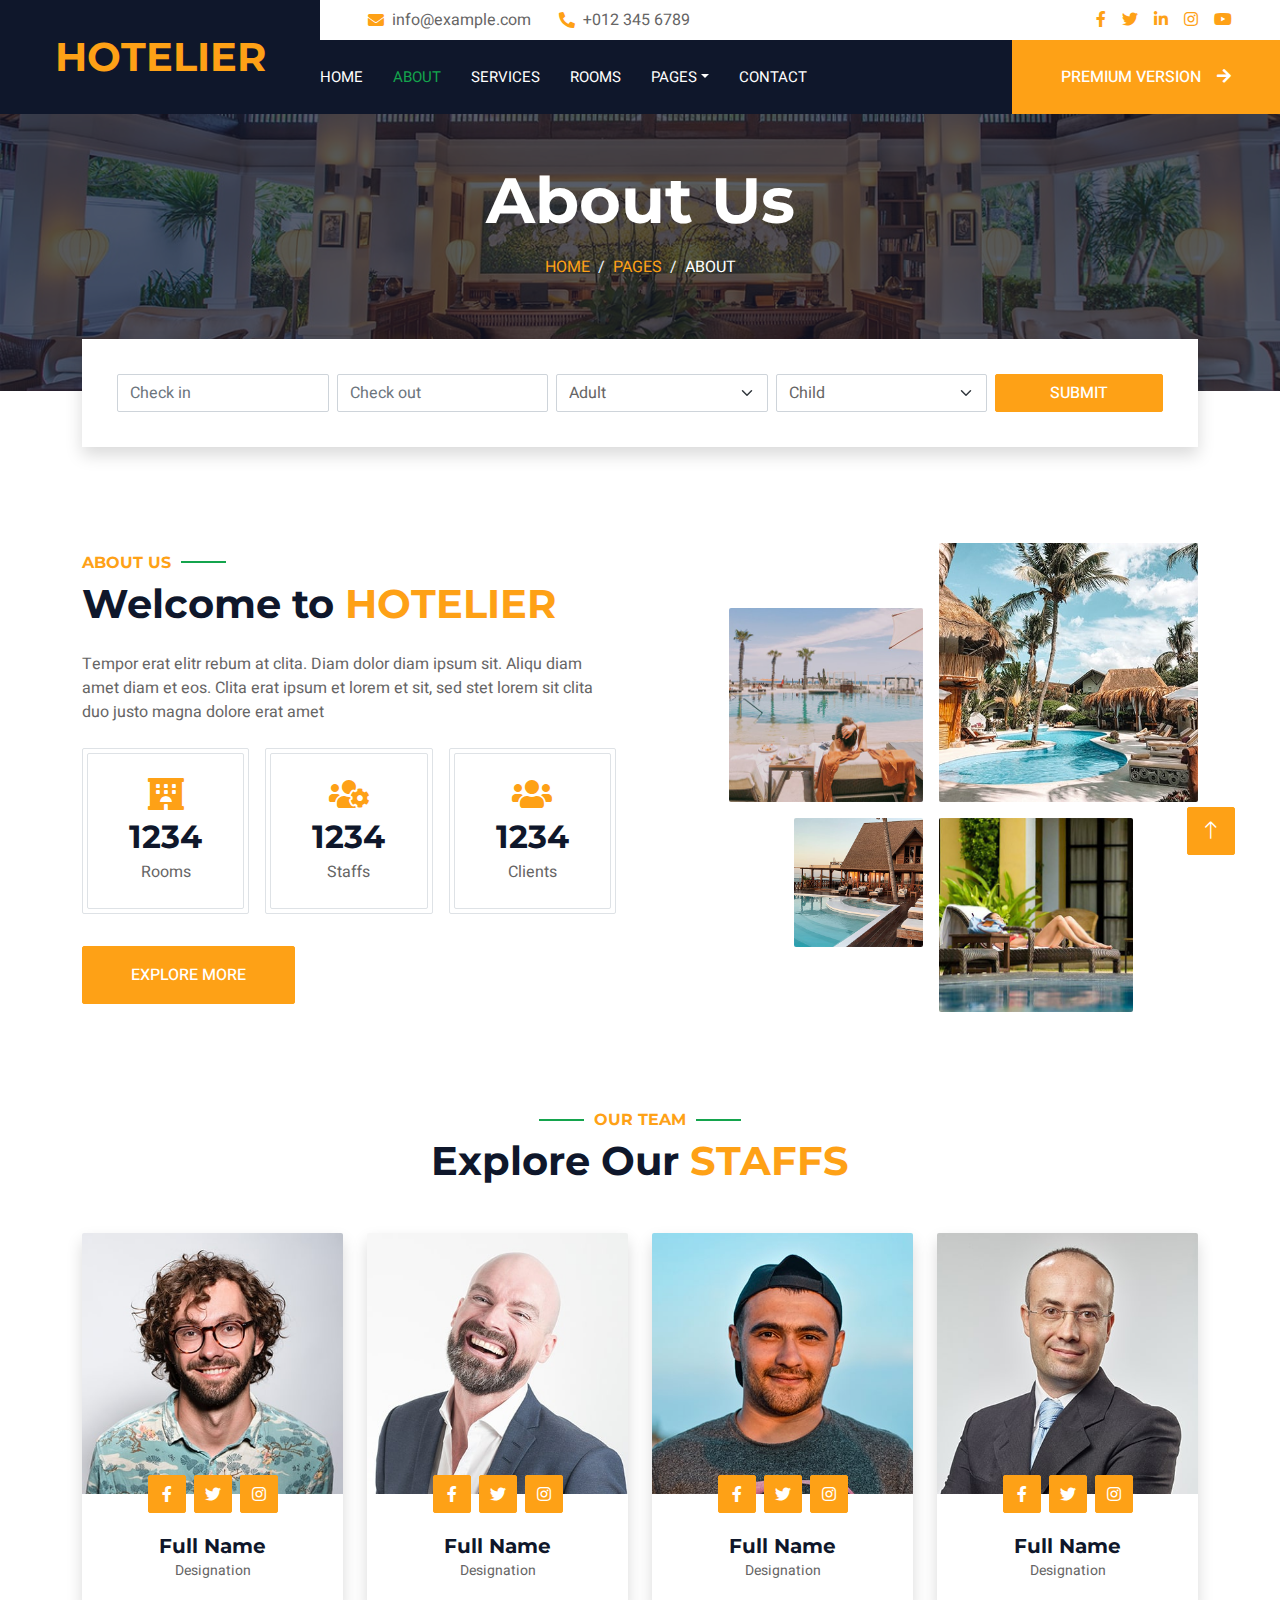
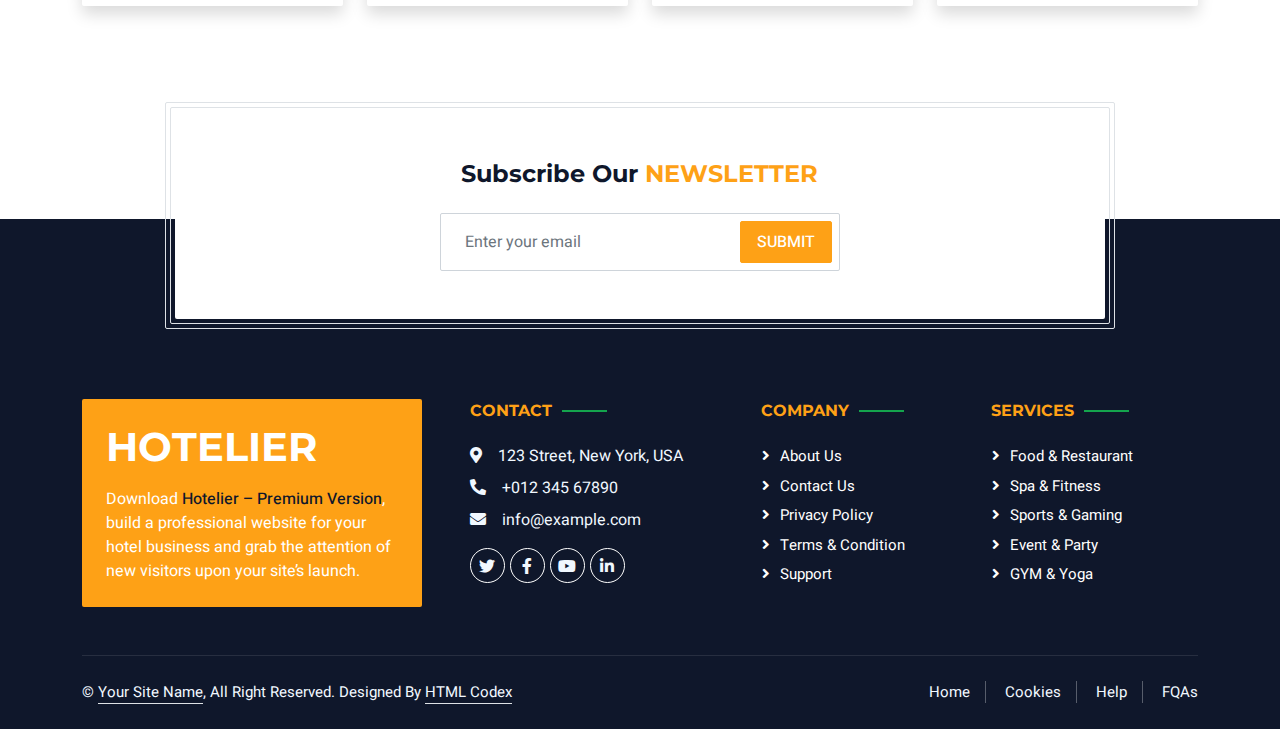
==== about.html @ 4d23135f "Add files via upload" ====
<!DOCTYPE html>
<html lang="en">

<head>
    <meta charset="utf-8">
    <title>Hotelier - Hotel HTML Template</title>
    <meta content="width=device-width, initial-scale=1.0" name="viewport">
    <meta content="" name="keywords">
    <meta content="" name="description">

    <!-- Favicon -->
    <link href="img/favicon.ico" rel="icon">

    <!-- Google Web Fonts -->
    <link rel="preconnect" href="https://fonts.googleapis.com">
    <link rel="preconnect" href="https://fonts.gstatic.com" crossorigin>
    <link href="https://fonts.googleapis.com/css2?family=Heebo:wght@400;500;600;700&family=Montserrat:wght@400;500;600;700&display=swap" rel="stylesheet">  

    <!-- Icon Font Stylesheet -->
    <link href="https://cdnjs.cloudflare.com/ajax/libs/font-awesome/5.10.0/css/all.min.css" rel="stylesheet">
    <link href="https://cdn.jsdelivr.net/npm/bootstrap-icons@1.4.1/font/bootstrap-icons.css" rel="stylesheet">

    <!-- Libraries Stylesheet -->
    <link href="lib/animate/animate.min.css" rel="stylesheet">
    <link href="lib/owlcarousel/assets/owl.carousel.min.css" rel="stylesheet">
    <link href="lib/tempusdominus/css/tempusdominus-bootstrap-4.min.css" rel="stylesheet" />

    <!-- Customized Bootstrap Stylesheet -->
    <link href="css/bootstrap.min.css" rel="stylesheet">

    <!-- Template Stylesheet -->
    <link href="css/style.css" rel="stylesheet">
</head>

<body>
    <div class="container-xxl bg-white p-0">
        <!-- Spinner Start -->
        <div id="spinner" class="show bg-white position-fixed translate-middle w-100 vh-100 top-50 start-50 d-flex align-items-center justify-content-center">
            <div class="spinner-border text-primary" style="width: 3rem; height: 3rem;" role="status">
                <span class="sr-only">Loading...</span>
            </div>
        </div>
        <!-- Spinner End -->

        <!-- Header Start -->
        <div class="container-fluid bg-dark px-0">
            <div class="row gx-0">
                <div class="col-lg-3 bg-dark d-none d-lg-block">
                    <a href="index.html" class="navbar-brand w-100 h-100 m-0 p-0 d-flex align-items-center justify-content-center">
                        <h1 class="m-0 text-primary text-uppercase">Hotelier</h1>
                    </a>
                </div>
                <div class="col-lg-9">
                    <div class="row gx-0 bg-white d-none d-lg-flex">
                        <div class="col-lg-7 px-5 text-start">
                            <div class="h-100 d-inline-flex align-items-center py-2 me-4">
                                <i class="fa fa-envelope text-primary me-2"></i>
                                <p class="mb-0">info@example.com</p>
                            </div>
                            <div class="h-100 d-inline-flex align-items-center py-2">
                                <i class="fa fa-phone-alt text-primary me-2"></i>
                                <p class="mb-0">+012 345 6789</p>
                            </div>
                        </div>
                        <div class="col-lg-5 px-5 text-end">
                            <div class="d-inline-flex align-items-center py-2">
                                <a class="me-3" href=""><i class="fab fa-facebook-f"></i></a>
                                <a class="me-3" href=""><i class="fab fa-twitter"></i></a>
                                <a class="me-3" href=""><i class="fab fa-linkedin-in"></i></a>
                                <a class="me-3" href=""><i class="fab fa-instagram"></i></a>
                                <a class="" href=""><i class="fab fa-youtube"></i></a>
                            </div>
                        </div>
                    </div>
                    <nav class="navbar navbar-expand-lg bg-dark navbar-dark p-3 p-lg-0">
                        <a href="index.html" class="navbar-brand d-block d-lg-none">
                            <h1 class="m-0 text-primary text-uppercase">Hotelier</h1>
                        </a>
                        <button type="button" class="navbar-toggler" data-bs-toggle="collapse" data-bs-target="#navbarCollapse">
                            <span class="navbar-toggler-icon"></span>
                        </button>
                        <div class="collapse navbar-collapse justify-content-between" id="navbarCollapse">
                            <div class="navbar-nav mr-auto py-0">
                                <a href="index.html" class="nav-item nav-link">Home</a>
                                <a href="about.html" class="nav-item nav-link active">About</a>
                                <a href="service.html" class="nav-item nav-link">Services</a>
                                <a href="room.html" class="nav-item nav-link">Rooms</a>
                                <div class="nav-item dropdown">
                                    <a href="#" class="nav-link dropdown-toggle" data-bs-toggle="dropdown">Pages</a>
                                    <div class="dropdown-menu rounded-0 m-0">
                                        <a href="booking.html" class="dropdown-item">Booking</a>
                                        <a href="team.html" class="dropdown-item">Our Team</a>
                                        <a href="testimonial.html" class="dropdown-item">Testimonial</a>
                                    </div>
                                </div>
                                <a href="contact.html" class="nav-item nav-link">Contact</a>
                            </div>
                            <a href="https://htmlcodex.com/hotel-html-template-pro" class="btn btn-primary rounded-0 py-4 px-md-5 d-none d-lg-block">Premium Version<i class="fa fa-arrow-right ms-3"></i></a>
                        </div>
                    </nav>
                </div>
            </div>
        </div>
        <!-- Header End -->


        <!-- Page Header Start -->
        <div class="container-fluid page-header mb-5 p-0" style="background-image: url(img/carousel-1.jpg);">
            <div class="container-fluid page-header-inner py-5">
                <div class="container text-center pb-5">
                    <h1 class="display-3 text-white mb-3 animated slideInDown">About Us</h1>
                    <nav aria-label="breadcrumb">
                        <ol class="breadcrumb justify-content-center text-uppercase">
                            <li class="breadcrumb-item"><a href="#">Home</a></li>
                            <li class="breadcrumb-item"><a href="#">Pages</a></li>
                            <li class="breadcrumb-item text-white active" aria-current="page">About</li>
                        </ol>
                    </nav>
                </div>
            </div>
        </div>
        <!-- Page Header End -->


        <!-- Booking Start -->
        <div class="container-fluid booking pb-5 wow fadeIn" data-wow-delay="0.1s">
            <div class="container">
                <div class="bg-white shadow" style="padding: 35px;">
                    <div class="row g-2">
                        <div class="col-md-10">
                            <div class="row g-2">
                                <div class="col-md-3">
                                    <div class="date" id="date1" data-target-input="nearest">
                                        <input type="text" class="form-control datetimepicker-input"
                                            placeholder="Check in" data-target="#date1" data-toggle="datetimepicker" />
                                    </div>
                                </div>
                                <div class="col-md-3">
                                    <div class="date" id="date2" data-target-input="nearest">
                                        <input type="text" class="form-control datetimepicker-input" placeholder="Check out" data-target="#date2" data-toggle="datetimepicker"/>
                                    </div>
                                </div>
                                <div class="col-md-3">
                                    <select class="form-select">
                                        <option selected>Adult</option>
                                        <option value="1">Adult 1</option>
                                        <option value="2">Adult 2</option>
                                        <option value="3">Adult 3</option>
                                    </select>
                                </div>
                                <div class="col-md-3">
                                    <select class="form-select">
                                        <option selected>Child</option>
                                        <option value="1">Child 1</option>
                                        <option value="2">Child 2</option>
                                        <option value="3">Child 3</option>
                                    </select>
                                </div>
                            </div>
                        </div>
                        <div class="col-md-2">
                            <button class="btn btn-primary w-100">Submit</button>
                        </div>
                    </div>
                </div>
            </div>
        </div>
        <!-- Booking End -->


        <!-- About Start -->
        <div class="container-xxl py-5">
            <div class="container">
                <div class="row g-5 align-items-center">
                    <div class="col-lg-6">
                        <h6 class="section-title text-start text-primary text-uppercase">About Us</h6>
                        <h1 class="mb-4">Welcome to <span class="text-primary text-uppercase">Hotelier</span></h1>
                        <p class="mb-4">Tempor erat elitr rebum at clita. Diam dolor diam ipsum sit. Aliqu diam amet diam et eos. Clita erat ipsum et lorem et sit, sed stet lorem sit clita duo justo magna dolore erat amet</p>
                        <div class="row g-3 pb-4">
                            <div class="col-sm-4 wow fadeIn" data-wow-delay="0.1s">
                                <div class="border rounded p-1">
                                    <div class="border rounded text-center p-4">
                                        <i class="fa fa-hotel fa-2x text-primary mb-2"></i>
                                        <h2 class="mb-1" data-toggle="counter-up">1234</h2>
                                        <p class="mb-0">Rooms</p>
                                    </div>
                                </div>
                            </div>
                            <div class="col-sm-4 wow fadeIn" data-wow-delay="0.3s">
                                <div class="border rounded p-1">
                                    <div class="border rounded text-center p-4">
                                        <i class="fa fa-users-cog fa-2x text-primary mb-2"></i>
                                        <h2 class="mb-1" data-toggle="counter-up">1234</h2>
                                        <p class="mb-0">Staffs</p>
                                    </div>
                                </div>
                            </div>
                            <div class="col-sm-4 wow fadeIn" data-wow-delay="0.5s">
                                <div class="border rounded p-1">
                                    <div class="border rounded text-center p-4">
                                        <i class="fa fa-users fa-2x text-primary mb-2"></i>
                                        <h2 class="mb-1" data-toggle="counter-up">1234</h2>
                                        <p class="mb-0">Clients</p>
                                    </div>
                                </div>
                            </div>
                        </div>
                        <a class="btn btn-primary py-3 px-5 mt-2" href="">Explore More</a>
                    </div>
                    <div class="col-lg-6">
                        <div class="row g-3">
                            <div class="col-6 text-end">
                                <img class="img-fluid rounded w-75 wow zoomIn" data-wow-delay="0.1s" src="img/about-1.jpg" style="margin-top: 25%;">
                            </div>
                            <div class="col-6 text-start">
                                <img class="img-fluid rounded w-100 wow zoomIn" data-wow-delay="0.3s" src="img/about-2.jpg">
                            </div>
                            <div class="col-6 text-end">
                                <img class="img-fluid rounded w-50 wow zoomIn" data-wow-delay="0.5s" src="img/about-3.jpg">
                            </div>
                            <div class="col-6 text-start">
                                <img class="img-fluid rounded w-75 wow zoomIn" data-wow-delay="0.7s" src="img/about-4.jpg">
                            </div>
                        </div>
                    </div>
                </div>
            </div>
        </div>
        <!-- About End -->


        <!-- Team Start -->
        <div class="container-xxl py-5">
            <div class="container">
                <div class="text-center wow fadeInUp" data-wow-delay="0.1s">
                    <h6 class="section-title text-center text-primary text-uppercase">Our Team</h6>
                    <h1 class="mb-5">Explore Our <span class="text-primary text-uppercase">Staffs</span></h1>
                </div>
                <div class="row g-4">
                    <div class="col-lg-3 col-md-6 wow fadeInUp" data-wow-delay="0.1s">
                        <div class="rounded shadow overflow-hidden">
                            <div class="position-relative">
                                <img class="img-fluid" src="img/team-1.jpg" alt="">
                                <div class="position-absolute start-50 top-100 translate-middle d-flex align-items-center">
                                    <a class="btn btn-square btn-primary mx-1" href=""><i class="fab fa-facebook-f"></i></a>
                                    <a class="btn btn-square btn-primary mx-1" href=""><i class="fab fa-twitter"></i></a>
                                    <a class="btn btn-square btn-primary mx-1" href=""><i class="fab fa-instagram"></i></a>
                                </div>
                            </div>
                            <div class="text-center p-4 mt-3">
                                <h5 class="fw-bold mb-0">Full Name</h5>
                                <small>Designation</small>
                            </div>
                        </div>
                    </div>
                    <div class="col-lg-3 col-md-6 wow fadeInUp" data-wow-delay="0.3s">
                        <div class="rounded shadow overflow-hidden">
                            <div class="position-relative">
                                <img class="img-fluid" src="img/team-2.jpg" alt="">
                                <div class="position-absolute start-50 top-100 translate-middle d-flex align-items-center">
                                    <a class="btn btn-square btn-primary mx-1" href=""><i class="fab fa-facebook-f"></i></a>
                                    <a class="btn btn-square btn-primary mx-1" href=""><i class="fab fa-twitter"></i></a>
                                    <a class="btn btn-square btn-primary mx-1" href=""><i class="fab fa-instagram"></i></a>
                                </div>
                            </div>
                            <div class="text-center p-4 mt-3">
                                <h5 class="fw-bold mb-0">Full Name</h5>
                                <small>Designation</small>
                            </div>
                        </div>
                    </div>
                    <div class="col-lg-3 col-md-6 wow fadeInUp" data-wow-delay="0.5s">
                        <div class="rounded shadow overflow-hidden">
                            <div class="position-relative">
                                <img class="img-fluid" src="img/team-3.jpg" alt="">
                                <div class="position-absolute start-50 top-100 translate-middle d-flex align-items-center">
                                    <a class="btn btn-square btn-primary mx-1" href=""><i class="fab fa-facebook-f"></i></a>
                                    <a class="btn btn-square btn-primary mx-1" href=""><i class="fab fa-twitter"></i></a>
                                    <a class="btn btn-square btn-primary mx-1" href=""><i class="fab fa-instagram"></i></a>
                                </div>
                            </div>
                            <div class="text-center p-4 mt-3">
                                <h5 class="fw-bold mb-0">Full Name</h5>
                                <small>Designation</small>
                            </div>
                        </div>
                    </div>
                    <div class="col-lg-3 col-md-6 wow fadeInUp" data-wow-delay="0.7s">
                        <div class="rounded shadow overflow-hidden">
                            <div class="position-relative">
                                <img class="img-fluid" src="img/team-4.jpg" alt="">
                                <div class="position-absolute start-50 top-100 translate-middle d-flex align-items-center">
                                    <a class="btn btn-square btn-primary mx-1" href=""><i class="fab fa-facebook-f"></i></a>
                                    <a class="btn btn-square btn-primary mx-1" href=""><i class="fab fa-twitter"></i></a>
                                    <a class="btn btn-square btn-primary mx-1" href=""><i class="fab fa-instagram"></i></a>
                                </div>
                            </div>
                            <div class="text-center p-4 mt-3">
                                <h5 class="fw-bold mb-0">Full Name</h5>
                                <small>Designation</small>
                            </div>
                        </div>
                    </div>
                </div>
            </div>
        </div>
        <!-- Team End -->


        <!-- Newsletter Start -->
        <div class="container newsletter mt-5 wow fadeIn" data-wow-delay="0.1s">
            <div class="row justify-content-center">
                <div class="col-lg-10 border rounded p-1">
                    <div class="border rounded text-center p-1">
                        <div class="bg-white rounded text-center p-5">
                            <h4 class="mb-4">Subscribe Our <span class="text-primary text-uppercase">Newsletter</span></h4>
                            <div class="position-relative mx-auto" style="max-width: 400px;">
                                <input class="form-control w-100 py-3 ps-4 pe-5" type="text" placeholder="Enter your email">
                                <button type="button" class="btn btn-primary py-2 px-3 position-absolute top-0 end-0 mt-2 me-2">Submit</button>
                            </div>
                        </div>
                    </div>
                </div>
            </div>
        </div>
        <!-- Newsletter Start -->
        

        <!-- Footer Start -->
        <div class="container-fluid bg-dark text-light footer wow fadeIn" data-wow-delay="0.1s">
            <div class="container pb-5">
                <div class="row g-5">
                    <div class="col-md-6 col-lg-4">
                        <div class="bg-primary rounded p-4">
                            <a href="index.html"><h1 class="text-white text-uppercase mb-3">Hotelier</h1></a>
                            <p class="text-white mb-0">
								Download <a class="text-dark fw-medium" href="https://htmlcodex.com/hotel-html-template-pro">Hotelier – Premium Version</a>, build a professional website for your hotel business and grab the attention of new visitors upon your site’s launch.
							</p>
                        </div>
                    </div>
                    <div class="col-md-6 col-lg-3">
                        <h6 class="section-title text-start text-primary text-uppercase mb-4">Contact</h6>
                        <p class="mb-2"><i class="fa fa-map-marker-alt me-3"></i>123 Street, New York, USA</p>
                        <p class="mb-2"><i class="fa fa-phone-alt me-3"></i>+012 345 67890</p>
                        <p class="mb-2"><i class="fa fa-envelope me-3"></i>info@example.com</p>
                        <div class="d-flex pt-2">
                            <a class="btn btn-outline-light btn-social" href=""><i class="fab fa-twitter"></i></a>
                            <a class="btn btn-outline-light btn-social" href=""><i class="fab fa-facebook-f"></i></a>
                            <a class="btn btn-outline-light btn-social" href=""><i class="fab fa-youtube"></i></a>
                            <a class="btn btn-outline-light btn-social" href=""><i class="fab fa-linkedin-in"></i></a>
                        </div>
                    </div>
                    <div class="col-lg-5 col-md-12">
                        <div class="row gy-5 g-4">
                            <div class="col-md-6">
                                <h6 class="section-title text-start text-primary text-uppercase mb-4">Company</h6>
                                <a class="btn btn-link" href="">About Us</a>
                                <a class="btn btn-link" href="">Contact Us</a>
                                <a class="btn btn-link" href="">Privacy Policy</a>
                                <a class="btn btn-link" href="">Terms & Condition</a>
                                <a class="btn btn-link" href="">Support</a>
                            </div>
                            <div class="col-md-6">
                                <h6 class="section-title text-start text-primary text-uppercase mb-4">Services</h6>
                                <a class="btn btn-link" href="">Food & Restaurant</a>
                                <a class="btn btn-link" href="">Spa & Fitness</a>
                                <a class="btn btn-link" href="">Sports & Gaming</a>
                                <a class="btn btn-link" href="">Event & Party</a>
                                <a class="btn btn-link" href="">GYM & Yoga</a>
                            </div>
                        </div>
                    </div>
                </div>
            </div>
            <div class="container">
                <div class="copyright">
                    <div class="row">
                        <div class="col-md-6 text-center text-md-start mb-3 mb-md-0">
                            &copy; <a class="border-bottom" href="#">Your Site Name</a>, All Right Reserved. 
							
							<!--/*** This template is free as long as you keep the footer author’s credit link/attribution link/backlink. If you'd like to use the template without the footer author’s credit link/attribution link/backlink, you can purchase the Credit Removal License from "https://htmlcodex.com/credit-removal". Thank you for your support. ***/-->
							Designed By <a class="border-bottom" href="https://htmlcodex.com">HTML Codex</a>
                        </div>
                        <div class="col-md-6 text-center text-md-end">
                            <div class="footer-menu">
                                <a href="">Home</a>
                                <a href="">Cookies</a>
                                <a href="">Help</a>
                                <a href="">FQAs</a>
                            </div>
                        </div>
                    </div>
                </div>
            </div>
        </div>
        <!-- Footer End -->


        <!-- Back to Top -->
        <a href="#" class="btn btn-lg btn-primary btn-lg-square back-to-top"><i class="bi bi-arrow-up"></i></a>
    </div>

    <!-- JavaScript Libraries -->
    <script src="https://code.jquery.com/jquery-3.4.1.min.js"></script>
    <script src="https://cdn.jsdelivr.net/npm/bootstrap@5.0.0/dist/js/bootstrap.bundle.min.js"></script>
    <script src="lib/wow/wow.min.js"></script>
    <script src="lib/easing/easing.min.js"></script>
    <script src="lib/waypoints/waypoints.min.js"></script>
    <script src="lib/counterup/counterup.min.js"></script>
    <script src="lib/owlcarousel/owl.carousel.min.js"></script>
    <script src="lib/tempusdominus/js/moment.min.js"></script>
    <script src="lib/tempusdominus/js/moment-timezone.min.js"></script>
    <script src="lib/tempusdominus/js/tempusdominus-bootstrap-4.min.js"></script>

    <!-- Template Javascript -->
    <script src="js/main.js"></script>
</body>

</html>
---- css/style.css ----
/********** Template CSS **********/
:root {
    --primary: #14a44d;
    --light: #F1F8FF;
    --dark: #0F172B;
}

.fw-medium {
    font-weight: 500 !important;
}

.fw-semi-bold {
    font-weight: 600 !important;
}

.back-to-top {
    position: fixed;
    display: none;
    right: 45px;
    bottom: 45px;
    z-index: 99;
}


/*** Spinner ***/
#spinner {
    opacity: 0;
    visibility: hidden;
    transition: opacity .5s ease-out, visibility 0s linear .5s;
    z-index: 99999;
}

#spinner.show {
    transition: opacity .5s ease-out, visibility 0s linear 0s;
    visibility: visible;
    opacity: 1;
}


/*** Button ***/
.btn {
    font-weight: 500;
    text-transform: uppercase;
    transition: .5s;
}

.btn.btn-primary,
.btn.btn-secondary {
    color: #FFFFFF;
}

.btn-square {
    width: 38px;
    height: 38px;
}

.btn-sm-square {
    width: 32px;
    height: 32px;
}

.btn-lg-square {
    width: 48px;
    height: 48px;
}

.btn-square,
.btn-sm-square,
.btn-lg-square {
    padding: 0;
    display: flex;
    align-items: center;
    justify-content: center;
    font-weight: normal;
    border-radius: 2px;
}


/*** Navbar ***/
.navbar-dark .navbar-nav .nav-link {
    margin-right: 30px;
    padding: 25px 0;
    color: #FFFFFF;
    font-size: 15px;
    text-transform: uppercase;
    outline: none;
}

.navbar-dark .navbar-nav .nav-link:hover,
.navbar-dark .navbar-nav .nav-link.active {
    color: var(--primary);
}

@media (max-width: 991.98px) {
    .navbar-dark .navbar-nav .nav-link  {
        margin-right: 0;
        padding: 10px 0;
    }
}


/*** Header ***/
.carousel-caption {
    top: 0;
    left: 0;
    right: 0;
    bottom: 0;
    background: rgba(15, 23, 43, .7);
    z-index: 1;
}

.carousel-control-prev,
.carousel-control-next {
    width: 10%;
}

.carousel-control-prev-icon,
.carousel-control-next-icon {
    width: 3rem;
    height: 3rem;
}

@media (max-width: 768px) {
    #header-carousel .carousel-item {
        position: relative;
        min-height: 450px;
    }
    
    #header-carousel .carousel-item img {
        position: absolute;
        width: 100%;
        height: 100%;
        object-fit: cover;
    }
}

.page-header {
    background-position: center center;
    background-repeat: no-repeat;
    background-size: cover;
}

.page-header-inner {
    background: rgba(15, 23, 43, .7);
}

.breadcrumb-item + .breadcrumb-item::before {
    color: var(--light);
}

.booking {
    position: relative;
    margin-top: -100px !important;
    z-index: 1;
}


/*** Section Title ***/
.section-title {
    position: relative;
    display: inline-block;
}

.section-title::before {
    position: absolute;
    content: "";
    width: 45px;
    height: 2px;
    top: 50%;
    left: -55px;
    margin-top: -1px;
    background: var(--primary);
}

.section-title::after {
    position: absolute;
    content: "";
    width: 45px;
    height: 2px;
    top: 50%;
    right: -55px;
    margin-top: -1px;
    background: var(--primary);
}

.section-title.text-start::before,
.section-title.text-end::after {
    display: none;
}


/*** Service ***/
.service-item {
    height: 320px;
    padding: 30px;
    display: flex;
    flex-direction: column;
    justify-content: center;
    text-align: center;
    background: #FFFFFF;
    box-shadow: 0 0 45px rgba(0, 0, 0, .08);
    transition: .5s;
}

.service-item:hover {
    background: var(--primary);
}

.service-item .service-icon {
    margin: 0 auto 30px auto;
    width: 65px;
    height: 65px;
    transition: .5s;
}

.service-item i,
.service-item h5,
.service-item p {
    transition: .5s;
}

.service-item:hover i,
.service-item:hover h5,
.service-item:hover p {
    color: #FFFFFF !important;
}


/*** Youtube Video ***/
.video {
    position: relative;
    height: 100%;
    min-height: 500px;
    background: linear-gradient(rgba(15, 23, 43, .1), rgba(15, 23, 43, .1)), url(../img/video.jpg);
    background-position: center center;
    background-repeat: no-repeat;
    background-size: cover;
}

.video .btn-play {
    position: absolute;
    z-index: 3;
    top: 50%;
    left: 50%;
    transform: translateX(-50%) translateY(-50%);
    box-sizing: content-box;
    display: block;
    width: 32px;
    height: 44px;
    border-radius: 50%;
    border: none;
    outline: none;
    padding: 18px 20px 18px 28px;
}

.video .btn-play:before {
    content: "";
    position: absolute;
    z-index: 0;
    left: 50%;
    top: 50%;
    transform: translateX(-50%) translateY(-50%);
    display: block;
    width: 100px;
    height: 100px;
    background: var(--primary);
    border-radius: 50%;
    animation: pulse-border 1500ms ease-out infinite;
}

.video .btn-play:after {
    content: "";
    position: absolute;
    z-index: 1;
    left: 50%;
    top: 50%;
    transform: translateX(-50%) translateY(-50%);
    display: block;
    width: 100px;
    height: 100px;
    background: var(--primary);
    border-radius: 50%;
    transition: all 200ms;
}

.video .btn-play img {
    position: relative;
    z-index: 3;
    max-width: 100%;
    width: auto;
    height: auto;
}

.video .btn-play span {
    display: block;
    position: relative;
    z-index: 3;
    width: 0;
    height: 0;
    border-left: 32px solid var(--dark);
    border-top: 22px solid transparent;
    border-bottom: 22px solid transparent;
}

@keyframes pulse-border {
    0% {
        transform: translateX(-50%) translateY(-50%) translateZ(0) scale(1);
        opacity: 1;
    }

    100% {
        transform: translateX(-50%) translateY(-50%) translateZ(0) scale(1.5);
        opacity: 0;
    }
}

#videoModal {
    z-index: 99999;
}

#videoModal .modal-dialog {
    position: relative;
    max-width: 800px;
    margin: 60px auto 0 auto;
}

#videoModal .modal-body {
    position: relative;
    padding: 0px;
}

#videoModal .close {
    position: absolute;
    width: 30px;
    height: 30px;
    right: 0px;
    top: -30px;
    z-index: 999;
    font-size: 30px;
    font-weight: normal;
    color: #FFFFFF;
    background: #000000;
    opacity: 1;
}


/*** Testimonial ***/
.testimonial {
    background: linear-gradient(rgba(15, 23, 43, .7), rgba(15, 23, 43, .7)), url(../img/carousel-2.jpg);
    background-position: center center;
    background-repeat: no-repeat;
    background-size: cover;
}

.testimonial-carousel {
    padding-left: 65px;
    padding-right: 65px;
}

.testimonial-carousel .testimonial-item {
    padding: 30px;
}

.testimonial-carousel .owl-nav {
    position: absolute;
    width: 100%;
    height: 40px;
    top: calc(50% - 20px);
    left: 0;
    display: flex;
    justify-content: space-between;
    z-index: 1;
}

.testimonial-carousel .owl-nav .owl-prev,
.testimonial-carousel .owl-nav .owl-next {
    position: relative;
    width: 40px;
    height: 40px;
    display: flex;
    align-items: center;
    justify-content: center;
    color: #FFFFFF;
    background: var(--primary);
    border-radius: 2px;
    font-size: 18px;
    transition: .5s;
}

.testimonial-carousel .owl-nav .owl-prev:hover,
.testimonial-carousel .owl-nav .owl-next:hover {
    color: var(--primary);
    background: #FFFFFF;
}


/*** Team ***/
.team-item,
.team-item .bg-primary,
.team-item .bg-primary i {
    transition: .5s;
}

.team-item:hover {
    border-color: var(--secondary) !important;
}

.team-item:hover .bg-primary {
    background: var(--secondary) !important;
}

.team-item:hover .bg-primary i {
    color: var(--secondary) !important;
}


/*** Footer ***/
.newsletter {
    position: relative;
    z-index: 1;
}

.footer {
    position: relative;
    margin-top: -110px;
    padding-top: 180px;
}

.footer .btn.btn-social {
    margin-right: 5px;
    width: 35px;
    height: 35px;
    display: flex;
    align-items: center;
    justify-content: center;
    color: var(--light);
    border: 1px solid #FFFFFF;
    border-radius: 35px;
    transition: .3s;
}

.footer .btn.btn-social:hover {
    color: var(--primary);
}

.footer .btn.btn-link {
    display: block;
    margin-bottom: 5px;
    padding: 0;
    text-align: left;
    color: #FFFFFF;
    font-size: 15px;
    font-weight: normal;
    text-transform: capitalize;
    transition: .3s;
}

.footer .btn.btn-link::before {
    position: relative;
    content: "\f105";
    font-family: "Font Awesome 5 Free";
    font-weight: 900;
    margin-right: 10px;
}

.footer .btn.btn-link:hover {
    letter-spacing: 1px;
    box-shadow: none;
}

.footer .copyright {
    padding: 25px 0;
    font-size: 15px;
    border-top: 1px solid rgba(256, 256, 256, .1);
}

.footer .copyright a {
    color: var(--light);
}

.footer .footer-menu a {
    margin-right: 15px;
    padding-right: 15px;
    border-right: 1px solid rgba(255, 255, 255, .3);
}

.footer .footer-menu a:last-child {
    margin-right: 0;
    padding-right: 0;
    border-right: none;
}
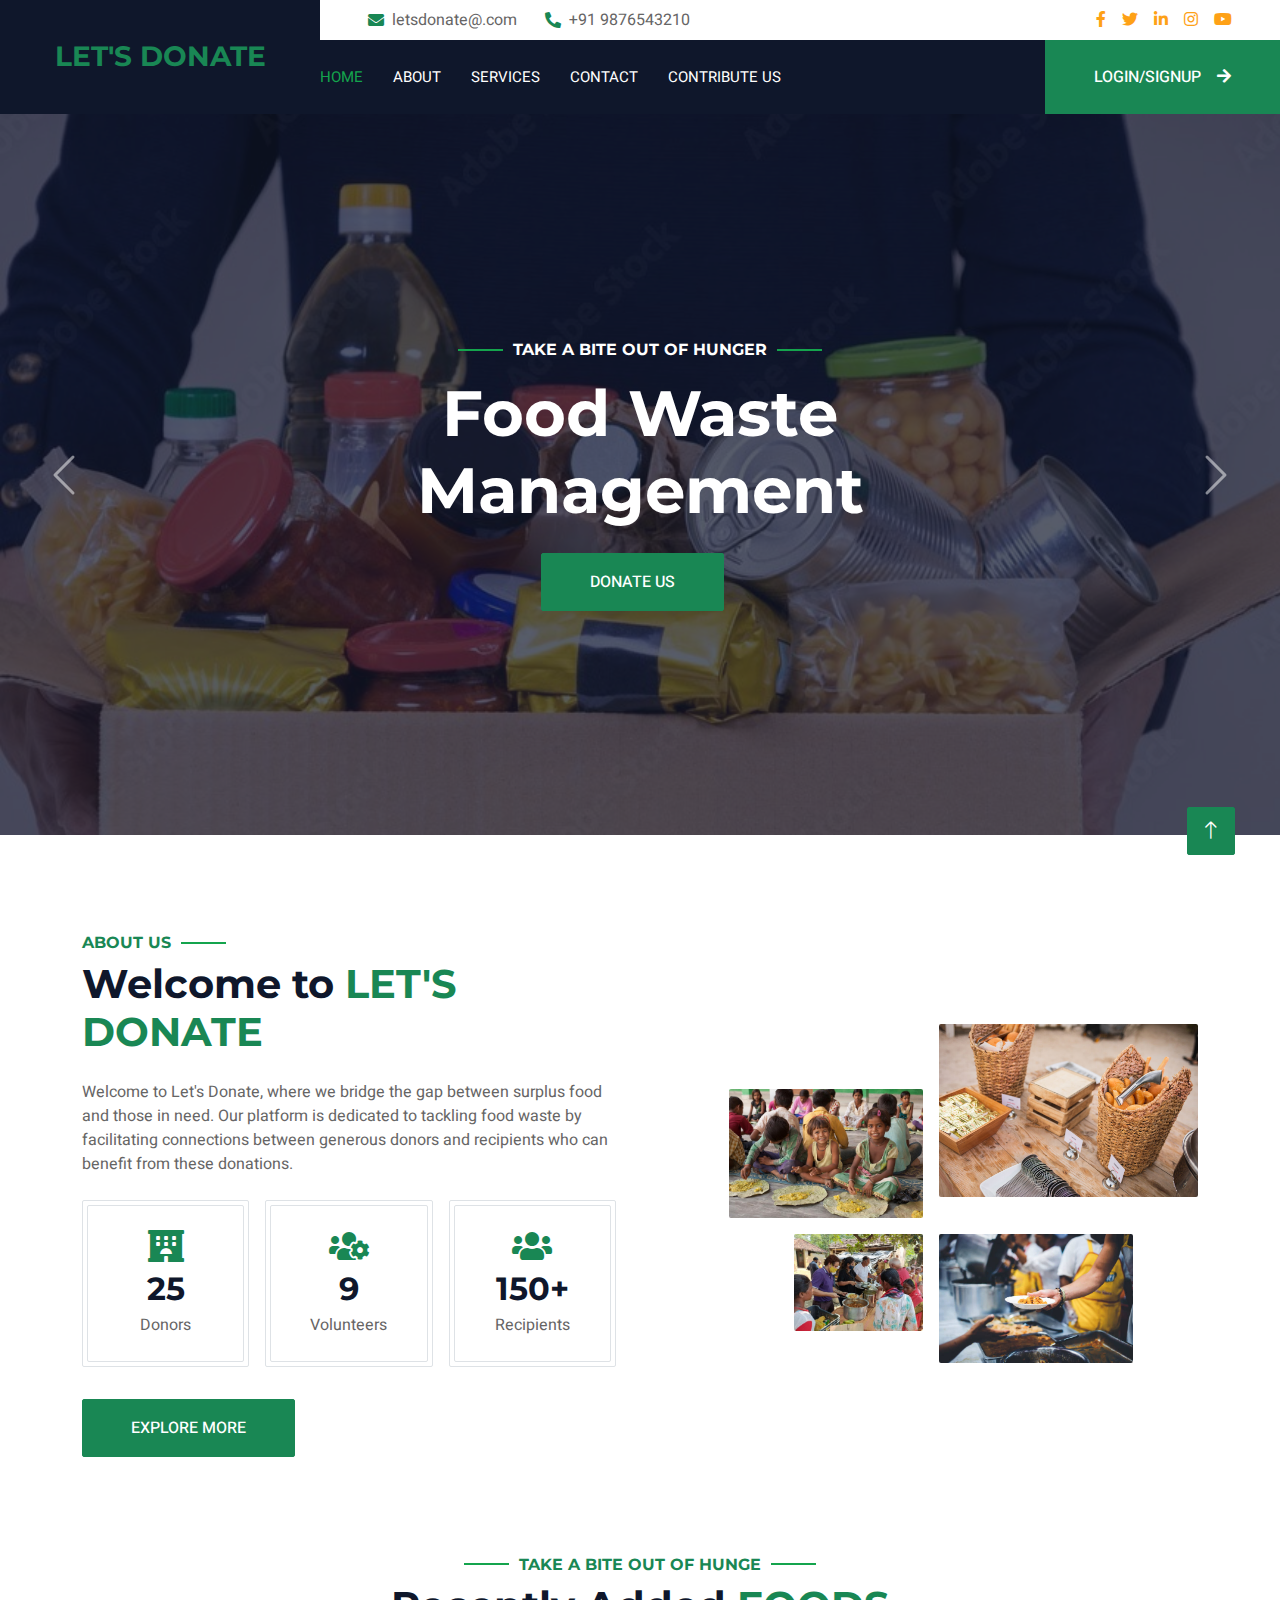
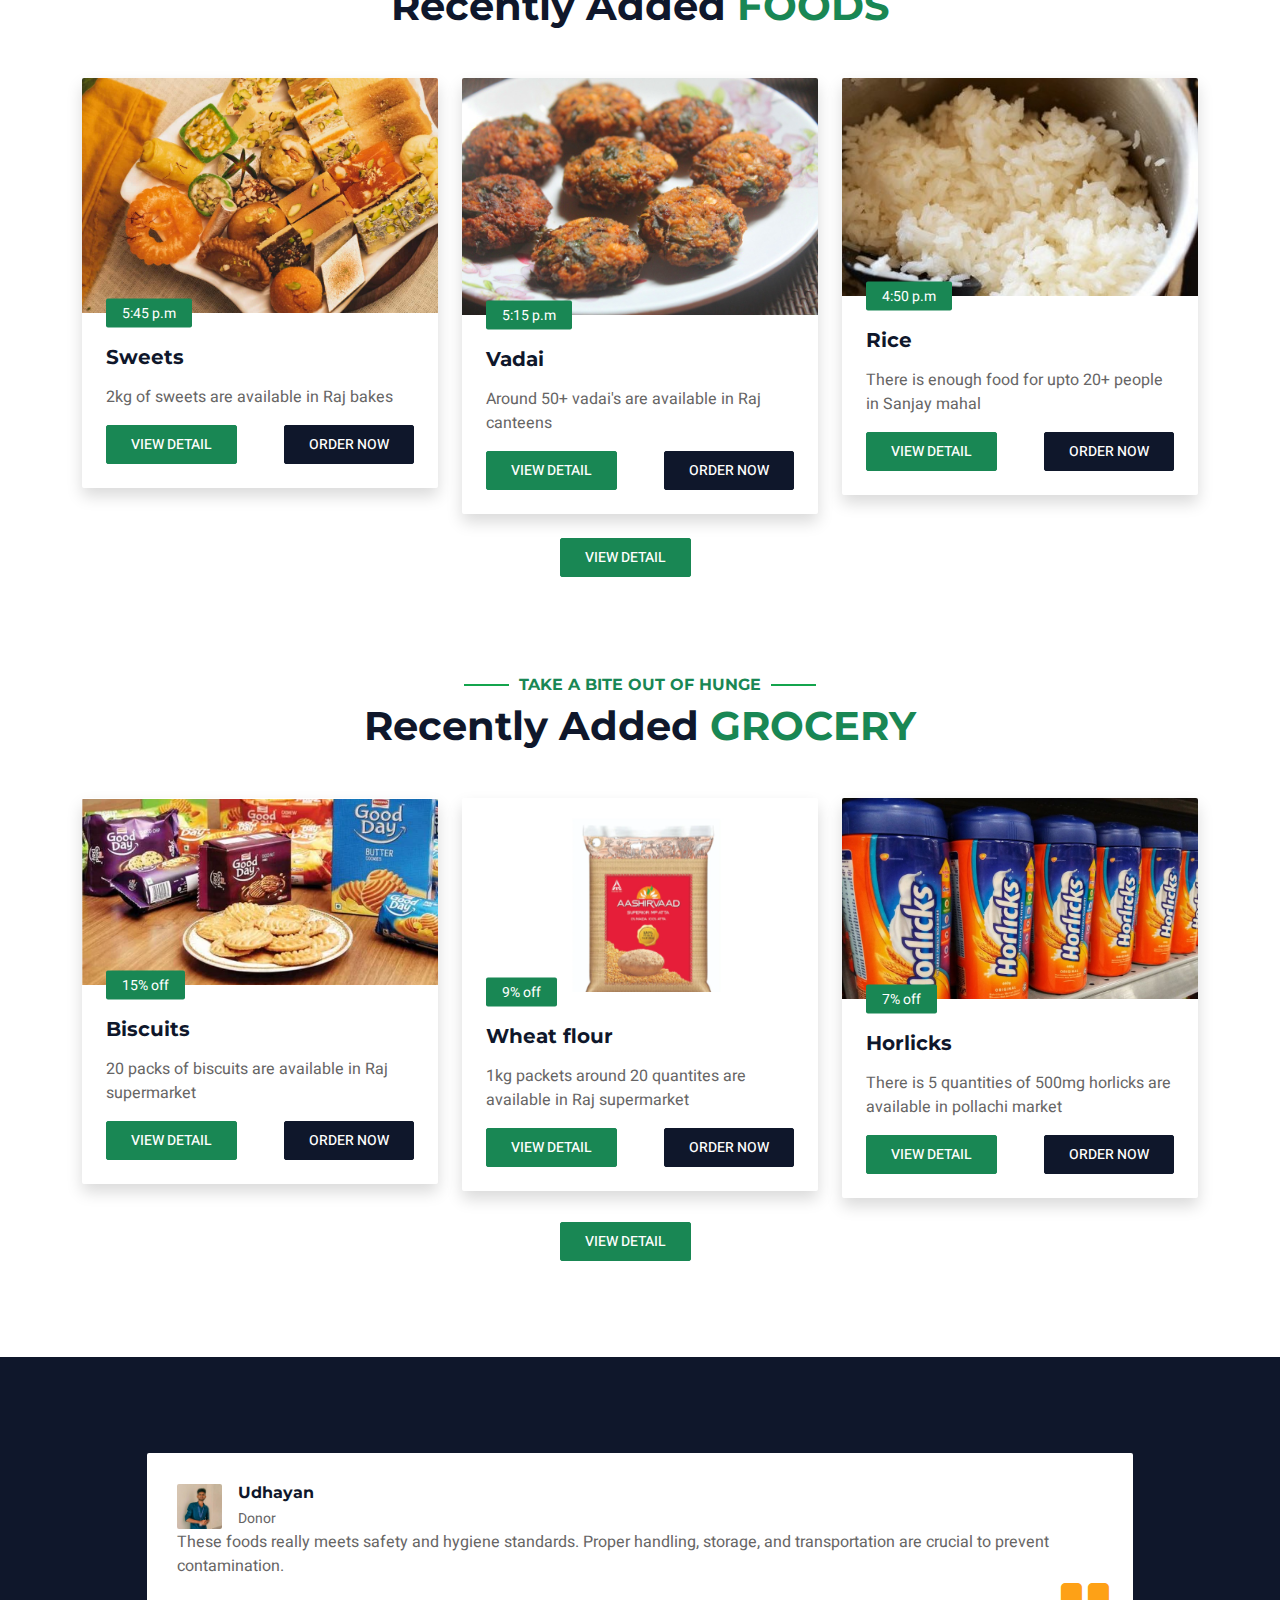
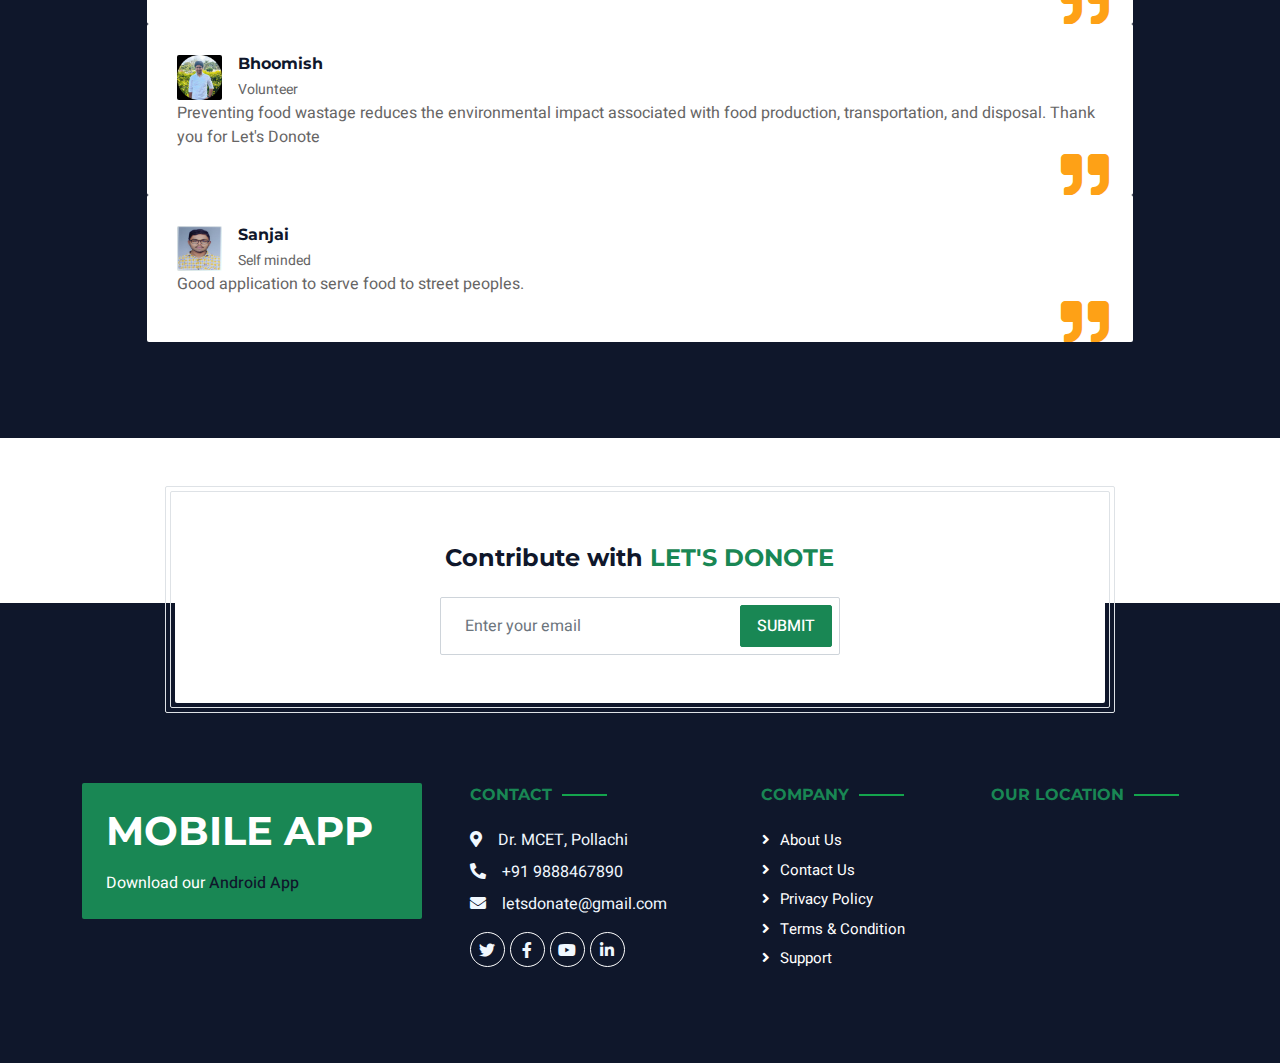
==== commit cea90dbb: "Update about.html" ====
--- a/about.html
+++ b/about.html
@@ -3,7 +3,7 @@
 
 <head>
     <meta charset="utf-8">
-    <title>Hotelier - Hotel HTML Template</title>
+    <title>Let's Donate</title>
     <meta content="width=device-width, initial-scale=1.0" name="viewport">
     <meta content="" name="keywords">
     <meta content="" name="description">
@@ -36,7 +36,7 @@
     <div class="container-xxl bg-white p-0">
         <!-- Spinner Start -->
         <div id="spinner" class="show bg-white position-fixed translate-middle w-100 vh-100 top-50 start-50 d-flex align-items-center justify-content-center">
-            <div class="spinner-border text-primary" style="width: 3rem; height: 3rem;" role="status">
+            <div class="spinner-border text-success" style="width: 3rem; height: 3rem;" role="status">
                 <span class="sr-only">Loading...</span>
             </div>
         </div>
@@ -47,19 +47,19 @@
             <div class="row gx-0">
                 <div class="col-lg-3 bg-dark d-none d-lg-block">
                     <a href="index.html" class="navbar-brand w-100 h-100 m-0 p-0 d-flex align-items-center justify-content-center">
-                        <h1 class="m-0 text-primary text-uppercase">Hotelier</h1>
+                        <h3 class="m-0 text-success text-uppercase">Let's Donate</h3>
                     </a>
                 </div>
                 <div class="col-lg-9">
                     <div class="row gx-0 bg-white d-none d-lg-flex">
                         <div class="col-lg-7 px-5 text-start">
                             <div class="h-100 d-inline-flex align-items-center py-2 me-4">
-                                <i class="fa fa-envelope text-primary me-2"></i>
-                                <p class="mb-0">info@example.com</p>
+                                <i class="fa fa-envelope text-success me-2"></i>
+                                <p class="mb-0">letsdonate@.com</p>
                             </div>
                             <div class="h-100 d-inline-flex align-items-center py-2">
-                                <i class="fa fa-phone-alt text-primary me-2"></i>
-                                <p class="mb-0">+012 345 6789</p>
+                                <i class="fa fa-phone-alt text-success me-2"></i>
+                                <p class="mb-0">+91 9876543210</p>
                             </div>
                         </div>
                         <div class="col-lg-5 px-5 text-end">
@@ -74,28 +74,21 @@
                     </div>
                     <nav class="navbar navbar-expand-lg bg-dark navbar-dark p-3 p-lg-0">
                         <a href="index.html" class="navbar-brand d-block d-lg-none">
-                            <h1 class="m-0 text-primary text-uppercase">Hotelier</h1>
+                            <h1 class="m-0 text-success text-uppercase">Let's Donate</h1>
                         </a>
                         <button type="button" class="navbar-toggler" data-bs-toggle="collapse" data-bs-target="#navbarCollapse">
                             <span class="navbar-toggler-icon"></span>
                         </button>
                         <div class="collapse navbar-collapse justify-content-between" id="navbarCollapse">
                             <div class="navbar-nav mr-auto py-0">
-                                <a href="index.html" class="nav-item nav-link">Home</a>
-                                <a href="about.html" class="nav-item nav-link active">About</a>
-                                <a href="service.html" class="nav-item nav-link">Services</a>
-                                <a href="room.html" class="nav-item nav-link">Rooms</a>
-                                <div class="nav-item dropdown">
-                                    <a href="#" class="nav-link dropdown-toggle" data-bs-toggle="dropdown">Pages</a>
-                                    <div class="dropdown-menu rounded-0 m-0">
-                                        <a href="booking.html" class="dropdown-item">Booking</a>
-                                        <a href="team.html" class="dropdown-item">Our Team</a>
-                                        <a href="testimonial.html" class="dropdown-item">Testimonial</a>
-                                    </div>
-                                </div>
-                                <a href="contact.html" class="nav-item nav-link">Contact</a>
-                            </div>
-                            <a href="https://htmlcodex.com/hotel-html-template-pro" class="btn btn-primary rounded-0 py-4 px-md-5 d-none d-lg-block">Premium Version<i class="fa fa-arrow-right ms-3"></i></a>
+                                <a href="index.html" class="nav-item nav-link active">Home</a>
+                                <a href="about.html" class="nav-item nav-link">About</a>
+                                <a href="#" class="nav-item nav-link">Services</a>
+                                <a href="#" class="nav-item nav-link">Contact</a>
+                                
+                                <a href="#" class="nav-item nav-link">Contribute us</a>
+                            </div>
+                            <a href="login.html" class="btn btn-success rounded-0 py-4 px-md-5 d-none d-lg-block">Login/Signup<i class="fa fa-arrow-right ms-3"></i></a>
                         </div>
                     </nav>
                 </div>
@@ -104,67 +97,50 @@
         <!-- Header End -->
 
 
-        <!-- Page Header Start -->
-        <div class="container-fluid page-header mb-5 p-0" style="background-image: url(img/carousel-1.jpg);">
-            <div class="container-fluid page-header-inner py-5">
-                <div class="container text-center pb-5">
-                    <h1 class="display-3 text-white mb-3 animated slideInDown">About Us</h1>
-                    <nav aria-label="breadcrumb">
-                        <ol class="breadcrumb justify-content-center text-uppercase">
-                            <li class="breadcrumb-item"><a href="#">Home</a></li>
-                            <li class="breadcrumb-item"><a href="#">Pages</a></li>
-                            <li class="breadcrumb-item text-white active" aria-current="page">About</li>
-                        </ol>
-                    </nav>
-                </div>
-            </div>
-        </div>
-        <!-- Page Header End -->
+        <!-- Carousel Start -->
+        <div class="container-fluid p-0 mb-5">
+            <div id="header-carousel" class="carousel slide" data-bs-ride="carousel">
+                <div class="carousel-inner">
+                    <div class="carousel-item active">
+                        <img class="w-100" src="img/mani22.jpg" alt="Image">
+                        <div class="carousel-caption d-flex flex-column align-items-center justify-content-center">
+                            <div class="p-3" style="max-width: 700px;">
+                                <h6 class="section-title text-white text-uppercase mb-3 animated slideInDown">Take a bite out of hunger</h6>
+                                <h1 class="display-3 text-white mb-4 animated slideInDown">Food Waste Management</h1>
+                                <a href="" class="btn btn-success py-md-3 px-md-5 me-3 animated slideInLeft">Donate us</a>
+                                
+                            </div>
+                        </div>
+                    </div>
+                    <div class="carousel-item">
+                        <img class="w-100" src="img/main21.jpg" alt="Image">
+                        <div class="carousel-caption d-flex flex-column align-items-center justify-content-center">
+                            <div class="p-3" style="max-width: 700px;">
+                                <h6 class="section-title text-white text-uppercase mb-3 animated slideInDown">Take a bite out of hunge</h6>
+                                <h1 class="display-3 text-white mb-4 animated slideInDown">Food Waste Management</h1>
+                                <a href="" class="btn btn-success py-md-3 px-md-5 me-3 animated slideInLeft">Donate us</a>
+                               
+                            </div>
+                        </div>
+                    </div>
+                </div>
+                <button class="carousel-control-prev" type="button" data-bs-target="#header-carousel"
+                    data-bs-slide="prev">
+                    <span class="carousel-control-prev-icon" aria-hidden="true"></span>
+                    <span class="visually-hidden">Previous</span>
+                </button>
+                <button class="carousel-control-next" type="button" data-bs-target="#header-carousel"
+                    data-bs-slide="next">
+                    <span class="carousel-control-next-icon" aria-hidden="true"></span>
+                    <span class="visually-hidden">Next</span>
+                </button>
+            </div>
+        </div>
+        <!-- Carousel End -->
 
 
         <!-- Booking Start -->
-        <div class="container-fluid booking pb-5 wow fadeIn" data-wow-delay="0.1s">
-            <div class="container">
-                <div class="bg-white shadow" style="padding: 35px;">
-                    <div class="row g-2">
-                        <div class="col-md-10">
-                            <div class="row g-2">
-                                <div class="col-md-3">
-                                    <div class="date" id="date1" data-target-input="nearest">
-                                        <input type="text" class="form-control datetimepicker-input"
-                                            placeholder="Check in" data-target="#date1" data-toggle="datetimepicker" />
-                                    </div>
-                                </div>
-                                <div class="col-md-3">
-                                    <div class="date" id="date2" data-target-input="nearest">
-                                        <input type="text" class="form-control datetimepicker-input" placeholder="Check out" data-target="#date2" data-toggle="datetimepicker"/>
-                                    </div>
-                                </div>
-                                <div class="col-md-3">
-                                    <select class="form-select">
-                                        <option selected>Adult</option>
-                                        <option value="1">Adult 1</option>
-                                        <option value="2">Adult 2</option>
-                                        <option value="3">Adult 3</option>
-                                    </select>
-                                </div>
-                                <div class="col-md-3">
-                                    <select class="form-select">
-                                        <option selected>Child</option>
-                                        <option value="1">Child 1</option>
-                                        <option value="2">Child 2</option>
-                                        <option value="3">Child 3</option>
-                                    </select>
-                                </div>
-                            </div>
-                        </div>
-                        <div class="col-md-2">
-                            <button class="btn btn-primary w-100">Submit</button>
-                        </div>
-                    </div>
-                </div>
-            </div>
-        </div>
+        
         <!-- Booking End -->
 
 
@@ -173,53 +149,53 @@
             <div class="container">
                 <div class="row g-5 align-items-center">
                     <div class="col-lg-6">
-                        <h6 class="section-title text-start text-primary text-uppercase">About Us</h6>
-                        <h1 class="mb-4">Welcome to <span class="text-primary text-uppercase">Hotelier</span></h1>
-                        <p class="mb-4">Tempor erat elitr rebum at clita. Diam dolor diam ipsum sit. Aliqu diam amet diam et eos. Clita erat ipsum et lorem et sit, sed stet lorem sit clita duo justo magna dolore erat amet</p>
+                        <h6 class="section-title text-start text-success text-uppercase">About Us</h6>
+                        <h1 class="mb-4">Welcome to <span class="text-success text-uppercase">Let's Donate</span></h1>
+                        <p class="mb-4">Welcome to Let's Donate, where we bridge the gap between surplus food and those in need. Our platform is dedicated to tackling food waste by facilitating connections between generous donors and recipients who can benefit from these donations.</p>
                         <div class="row g-3 pb-4">
                             <div class="col-sm-4 wow fadeIn" data-wow-delay="0.1s">
                                 <div class="border rounded p-1">
                                     <div class="border rounded text-center p-4">
-                                        <i class="fa fa-hotel fa-2x text-primary mb-2"></i>
-                                        <h2 class="mb-1" data-toggle="counter-up">1234</h2>
-                                        <p class="mb-0">Rooms</p>
+                                        <i class="fa fa-hotel fa-2x text-success mb-2"></i>
+                                        <h2 class="mb-1" data-toggle="counter-up">25</h2>
+                                        <p class="mb-0">Donors</p>
                                     </div>
                                 </div>
                             </div>
                             <div class="col-sm-4 wow fadeIn" data-wow-delay="0.3s">
                                 <div class="border rounded p-1">
                                     <div class="border rounded text-center p-4">
-                                        <i class="fa fa-users-cog fa-2x text-primary mb-2"></i>
-                                        <h2 class="mb-1" data-toggle="counter-up">1234</h2>
-                                        <p class="mb-0">Staffs</p>
+                                        <i class="fa fa-users-cog fa-2x text-success mb-2"></i>
+                                        <h2 class="mb-1" data-toggle="counter-up">9</h2>
+                                        <p class="mb-0">Volunteers</p>
                                     </div>
                                 </div>
                             </div>
                             <div class="col-sm-4 wow fadeIn" data-wow-delay="0.5s">
                                 <div class="border rounded p-1">
                                     <div class="border rounded text-center p-4">
-                                        <i class="fa fa-users fa-2x text-primary mb-2"></i>
-                                        <h2 class="mb-1" data-toggle="counter-up">1234</h2>
-                                        <p class="mb-0">Clients</p>
+                                        <i class="fa fa-users fa-2x text-success mb-2"></i>
+                                        <h2 class="mb-1" data-toggle="counter-up">150+</h2>
+                                        <p class="mb-0">Recipients</p>
                                     </div>
                                 </div>
                             </div>
                         </div>
-                        <a class="btn btn-primary py-3 px-5 mt-2" href="">Explore More</a>
+                        <a class="btn btn-success py-3 px-5 mt-2" href="">Explore More</a>
                     </div>
                     <div class="col-lg-6">
                         <div class="row g-3">
                             <div class="col-6 text-end">
-                                <img class="img-fluid rounded w-75 wow zoomIn" data-wow-delay="0.1s" src="img/about-1.jpg" style="margin-top: 25%;">
+                                <img class="img-fluid rounded w-75 wow zoomIn" data-wow-delay="0.1s" src="img/donote1.jpeg" style="margin-top: 25%;">
                             </div>
                             <div class="col-6 text-start">
-                                <img class="img-fluid rounded w-100 wow zoomIn" data-wow-delay="0.3s" src="img/about-2.jpg">
+                                <img class="img-fluid rounded w-100 wow zoomIn" data-wow-delay="0.3s" src="img/donate2.jpg">
                             </div>
                             <div class="col-6 text-end">
-                                <img class="img-fluid rounded w-50 wow zoomIn" data-wow-delay="0.5s" src="img/about-3.jpg">
+                                <img class="img-fluid rounded w-50 wow zoomIn" data-wow-delay="0.5s" src="img/donate3.jpg">
                             </div>
                             <div class="col-6 text-start">
-                                <img class="img-fluid rounded w-75 wow zoomIn" data-wow-delay="0.7s" src="img/about-4.jpg">
+                                <img class="img-fluid rounded w-75 wow zoomIn" data-wow-delay="0.7s" src="img/donote4.jpg">
                             </div>
                         </div>
                     </div>
@@ -229,7 +205,257 @@
         <!-- About End -->
 
 
-        <!-- Team Start -->
+        <!-- Food Start -->
+        <div class="container-xxl py-5">
+            <div class="container">
+                <div class="text-center wow fadeInUp" data-wow-delay="0.1s">
+                    <h6 class="section-title text-center text-success text-uppercase">Take a bite out of hunge</h6>
+                    <h1 class="mb-5">Recently Added <span class="text-success text-uppercase">Foods</span></h1>
+                </div>
+                <div class="row g-4">
+                    <div class="col-lg-4 col-md-6 wow fadeInUp" data-wow-delay="0.1s">
+                        <div class="room-item shadow rounded overflow-hidden">
+                            <div class="position-relative">
+                                <img class="img-fluid" src="img/sweet1.jpg" alt="">
+                                <small class="position-absolute start-0 top-100 translate-middle-y bg-success text-white rounded py-1 px-3 ms-4">5:45 p.m</small>
+                            </div>
+                            <div class="p-4 mt-2">
+                                <div class="d-flex justify-content-between mb-3">
+                                    <h5 class="mb-0">Sweets</h5>
+                                   
+                                </div>
+                                
+                                <p class="text-body mb-3">2kg of sweets are available in Raj bakes </p>
+                                <div class="d-flex justify-content-between">
+                                    <a class="btn btn-sm btn-success rounded py-2 px-4" href="">View Detail</a>
+                                    <a class="btn btn-sm btn-dark rounded py-2 px-4" href="">Order Now</a>
+                                </div>
+                            </div>
+                        </div>
+                    </div>
+                    <div class="col-lg-4 col-md-6 wow fadeInUp" data-wow-delay="0.3s">
+                        <div class="room-item shadow rounded overflow-hidden">
+                            <div class="position-relative">
+                                <img class="img-fluid" src="img/vadai1.jpg" alt="">
+                                <small class="position-absolute start-0 top-100 translate-middle-y bg-success text-white rounded py-1 px-3 ms-4">5:15 p.m</small>
+                            </div>
+                            <div class="p-4 mt-2">
+                                <div class="d-flex justify-content-between mb-3">
+                                    <h5 class="mb-0">Vadai</h5>
+                                    
+                                </div>
+                                
+                                <p class="text-body mb-3">Around 50+ vadai's are available in Raj canteens</p>
+                                <div class="d-flex justify-content-between">
+                                    <a class="btn btn-sm btn-success rounded py-2 px-4" href="">View Detail</a>
+                                    <a class="btn btn-sm btn-dark rounded py-2 px-4" href="">Order Now</a>
+                                </div>
+                            </div>
+                        </div>
+                    </div>
+                    <div class="col-lg-4 col-md-6 wow fadeInUp" data-wow-delay="0.6s">
+                        <div class="room-item shadow rounded overflow-hidden">
+                            <div class="position-relative">
+                                <img class="img-fluid" src="img/rice2.jpg" alt="">
+                                <small class="position-absolute start-0 top-100 translate-middle-y bg-success text-white rounded py-1 px-3 ms-4">4:50 p.m</small>
+                            </div>
+                            <div class="p-4 mt-2">
+                                <div class="d-flex justify-content-between mb-3">
+                                    <h5 class="mb-0">Rice</h5>
+                                    
+                                </div>
+                                
+                                <p class="text-body mb-3">There is enough food for upto 20+ people in Sanjay mahal</p>
+                                <div class="d-flex justify-content-between">
+                                    <a class="btn btn-sm btn-success rounded py-2 px-4" href="">View Detail</a>
+                                    <a class="btn btn-sm btn-dark rounded py-2 px-4" href="">Order Now</a>
+                                </div>
+                            </div>
+                        </div>
+                    </div>
+                    <div class="d-flex justify-content-between" style="padding-left: 43%;">
+                        <a class="btn btn-sm btn-success rounded py-2 px-4" href="">View Detail</a>
+                    </div>
+                </div>
+            </div>
+        </div>
+        <!-- Food End -->
+
+<!-- Food Start -->
+<div class="container-xxl py-5">
+    <div class="container">
+        <div class="text-center wow fadeInUp" data-wow-delay="0.1s">
+            <h6 class="section-title text-center text-success text-uppercase">Take a bite out of hunge</h6>
+            <h1 class="mb-5">Recently Added <span class="text-success text-uppercase">Grocery</span></h1>
+        </div>
+        <div class="row g-4">
+            <div class="col-lg-4 col-md-6 wow fadeInUp" data-wow-delay="0.1s">
+                <div class="room-item shadow rounded overflow-hidden">
+                    <div class="position-relative">
+                        <img class="img-fluid" src="img/bisc.png" alt="">
+                        <small class="position-absolute start-0 top-100 translate-middle-y bg-success text-white rounded py-1 px-3 ms-4">15% off</small>
+                    </div>
+                    <div class="p-4 mt-2">
+                        <div class="d-flex justify-content-between mb-3">
+                            <h5 class="mb-0">Biscuits</h5>
+                           
+                        </div>
+                        
+                        <p class="text-body mb-3">20 packs of biscuits are available in Raj supermarket </p>
+                        <div class="d-flex justify-content-between">
+                            <a class="btn btn-sm btn-success rounded py-2 px-4" href="">View Detail</a>
+                            <a class="btn btn-sm btn-dark rounded py-2 px-4" href="">Order Now</a>
+                        </div>
+                    </div>
+                </div>
+            </div>
+            <div class="col-lg-4 col-md-6 wow fadeInUp" data-wow-delay="0.3s">
+                <div class="room-item shadow rounded overflow-hidden">
+                    <div class="position-relative">
+                        <img class="img-fluid" src="img/wheat.png" alt="">
+                        <small class="position-absolute start-0 top-100 translate-middle-y bg-success text-white rounded py-1 px-3 ms-4">9% off</small>
+                    </div>
+                    <div class="p-4 mt-2">
+                        <div class="d-flex justify-content-between mb-3">
+                            <h5 class="mb-0">Wheat flour</h5>
+                            
+                        </div>
+                        
+                        <p class="text-body mb-3">1kg packets around 20 quantites are available in Raj supermarket</p>
+                        <div class="d-flex justify-content-between">
+                            <a class="btn btn-sm btn-success rounded py-2 px-4" href="">View Detail</a>
+                            <a class="btn btn-sm btn-dark rounded py-2 px-4" href="">Order Now</a>
+                        </div>
+                    </div>
+                </div>
+            </div>
+            <div class="col-lg-4 col-md-6 wow fadeInUp" data-wow-delay="0.6s">
+                <div class="room-item shadow rounded overflow-hidden">
+                    <div class="position-relative">
+                        <img class="img-fluid" src="img/horlicks.jpg" alt="">
+                        <small class="position-absolute start-0 top-100 translate-middle-y bg-success text-white rounded py-1 px-3 ms-4">7% off</small>
+                    </div>
+                    <div class="p-4 mt-2">
+                        <div class="d-flex justify-content-between mb-3">
+                            <h5 class="mb-0">Horlicks</h5>
+                            
+                        </div>
+                        
+                        <p class="text-body mb-3">There is 5 quantities of 500mg horlicks are available in pollachi market</p>
+                        <div class="d-flex justify-content-between">
+                            <a class="btn btn-sm btn-success rounded py-2 px-4" href="">View Detail</a>
+                            <a class="btn btn-sm btn-dark rounded py-2 px-4" href="">Order Now</a>
+                        </div>
+                    </div>
+                </div>
+            </div>
+            <div class="d-flex justify-content-between" style="padding-left: 43%;">
+                <a class="btn btn-sm btn-success rounded py-2 px-4" href="">View Detail</a>
+            </div>
+        </div>
+    </div>
+</div>
+<!-- Food End -->
+
+        
+
+        
+<!-- Video Start 
+
+
+<div class="container-xxl py-5 px-0 wow zoomIn" data-wow-delay="0.1s">
+    <div class="row g-0">
+        <div class="col-md-6 bg-dark d-flex align-items-center">
+            <div class="p-5">
+                <h6 class="section-title text-start text-white text-uppercase mb-3">Luxury Living</h6>
+                <h1 class="text-white mb-4">Discover A Brand Luxurious Hotel</h1>
+                <p class="text-white mb-4">Tempor erat elitr rebum at clita. Diam dolor diam ipsum sit. Aliqu diam amet diam et eos. Clita erat ipsum et lorem et sit, sed stet lorem sit clita duo justo magna dolore erat amet</p>
+                <a href="" class="btn btn-primary py-md-3 px-md-5 me-3">Our Rooms</a>
+                <a href="" class="btn btn-light py-md-3 px-md-5">Book A Room</a>
+            </div>
+        </div>
+        <div class="col-md-6">
+            <div class="video">
+                <button type="button" class="btn-play" data-bs-toggle="modal" data-src="" data-bs-target="#videoModal">
+                    <span></span>
+                </button>
+            </div>
+        </div>
+    </div>
+</div>
+
+<div class="modal fade" id="videoModal" tabindex="-1" aria-labelledby="exampleModalLabel" aria-hidden="true">
+    <div class="modal-dialog">
+        <div class="modal-content rounded-0">
+            <div class="modal-header">
+                <h5 class="modal-title" id="exampleModalLabel">Youtube Video</h5>
+                <button type="button" class="btn-close" data-bs-dismiss="modal" aria-label="Close"></button>
+            </div>
+            <div class="modal-body">
+
+
+                
+                <div class="ratio ratio-16x9">
+                    <iframe class="embed-responsive-item" src="" id="video" allowfullscreen allowscriptaccess="always"
+                        allow="autoplay"></iframe>
+                </div>
+            </div>
+        </div>
+    </div>
+</div>
+
+
+
+ Video Start -->
+
+
+        <!-- Testimonial Start -->
+        <div class="container-xxl testimonial my-5 py-5 bg-dark wow zoomIn" data-wow-delay="0.1s">
+            <div class="container">
+                <div class="owl-carousel testimonial-carousel py-5">
+                    <div class="testimonial-item position-relative bg-white rounded overflow-hidden">
+                        <div class="d-flex align-items-center">
+                            <img class="img-fluid flex-shrink-0 rounded" src="img/udhayan.jpg" style="width: 45px; height: 45px;">
+                            <div class="ps-3">
+                                <h6 class="fw-bold mb-1">Udhayan</h6>
+                                <small>Donor</small>
+                            </div>
+                        </div>
+                        <p>These foods really meets safety and hygiene standards. Proper handling, storage, and transportation are crucial to prevent contamination.</p>
+
+                        <i class="fa fa-quote-right fa-3x text-primary position-absolute end-0 bottom-0 me-4 mb-n1"></i>
+                    </div>
+                    <div class="testimonial-item position-relative bg-white rounded overflow-hidden">
+                        <div class="d-flex align-items-center">
+                            <img class="img-fluid flex-shrink-0 rounded" src="img/bhoomish.jpg" style="width: 45px; height: 45px;">
+                            <div class="ps-3">
+                                <h6 class="fw-bold mb-1">Bhoomish</h6>
+                                <small>Volunteer</small>
+                            </div>
+                        </div>
+                        <p> Preventing food wastage reduces the environmental impact associated with food production, transportation, and disposal. Thank you for Let's Donote</p>
+
+                        <i class="fa fa-quote-right fa-3x text-primary position-absolute end-0 bottom-0 me-4 mb-n1"></i>
+                    </div>
+                    <div class="testimonial-item position-relative bg-white rounded overflow-hidden">
+                        <div class="d-flex align-items-center">
+                            <img class="img-fluid flex-shrink-0 rounded" src="img/sanj.jpg" style="width: 45px; height: 45px;">
+                            <div class="ps-3">
+                                <h6 class="fw-bold mb-1">Sanjai</h6>
+                                <small>Self minded</small>
+                            </div>
+                        </div>
+                        <p>Good application to serve food to street peoples.</p>
+
+                        <i class="fa fa-quote-right fa-3x text-primary position-absolute end-0 bottom-0 me-4 mb-n1"></i>
+                    </div>
+                </div>
+            </div>
+        </div>
+        <!-- Testimonial End -->
+
+
+        <!-- Team Start 
         <div class="container-xxl py-5">
             <div class="container">
                 <div class="text-center wow fadeInUp" data-wow-delay="0.1s">
@@ -304,7 +530,7 @@
                 </div>
             </div>
         </div>
-        <!-- Team End -->
+         Team End -->
 
 
         <!-- Newsletter Start -->
@@ -313,10 +539,10 @@
                 <div class="col-lg-10 border rounded p-1">
                     <div class="border rounded text-center p-1">
                         <div class="bg-white rounded text-center p-5">
-                            <h4 class="mb-4">Subscribe Our <span class="text-primary text-uppercase">Newsletter</span></h4>
+                            <h4 class="mb-4">Contribute with <span class="text-success text-uppercase">Let's Donote</span></h4>
                             <div class="position-relative mx-auto" style="max-width: 400px;">
                                 <input class="form-control w-100 py-3 ps-4 pe-5" type="text" placeholder="Enter your email">
-                                <button type="button" class="btn btn-primary py-2 px-3 position-absolute top-0 end-0 mt-2 me-2">Submit</button>
+                                <button type="button" class="btn btn-success py-2 px-3 position-absolute top-0 end-0 mt-2 me-2">Submit</button>
                             </div>
                         </div>
                     </div>
@@ -331,18 +557,18 @@
             <div class="container pb-5">
                 <div class="row g-5">
                     <div class="col-md-6 col-lg-4">
-                        <div class="bg-primary rounded p-4">
-                            <a href="index.html"><h1 class="text-white text-uppercase mb-3">Hotelier</h1></a>
+                        <div class="bg-success rounded p-4">
+                            <a href="index.html"><h1 class="text-white text-uppercase mb-3">Mobile app</h1></a>
                             <p class="text-white mb-0">
-								Download <a class="text-dark fw-medium" href="https://htmlcodex.com/hotel-html-template-pro">Hotelier – Premium Version</a>, build a professional website for your hotel business and grab the attention of new visitors upon your site’s launch.
+								Download our<a class="text-dark fw-medium" href="https://drive.google.com/file/d/1VDKABtxKY8OLfgEn_MpGSnlqT2GGXZYb/view?usp=sharing"> Android App</a>
 							</p>
                         </div>
                     </div>
                     <div class="col-md-6 col-lg-3">
-                        <h6 class="section-title text-start text-primary text-uppercase mb-4">Contact</h6>
-                        <p class="mb-2"><i class="fa fa-map-marker-alt me-3"></i>123 Street, New York, USA</p>
-                        <p class="mb-2"><i class="fa fa-phone-alt me-3"></i>+012 345 67890</p>
-                        <p class="mb-2"><i class="fa fa-envelope me-3"></i>info@example.com</p>
+                        <h6 class="section-title text-start text-success text-uppercase mb-4">Contact</h6>
+                        <p class="mb-2"><i class="fa fa-map-marker-alt me-3"></i>Dr. MCET, Pollachi</p>
+                        <p class="mb-2"><i class="fa fa-phone-alt me-3"></i>+91 9888467890</p>
+                        <p class="mb-2"><i class="fa fa-envelope me-3"></i>letsdonate@gmail.com</p>
                         <div class="d-flex pt-2">
                             <a class="btn btn-outline-light btn-social" href=""><i class="fab fa-twitter"></i></a>
                             <a class="btn btn-outline-light btn-social" href=""><i class="fab fa-facebook-f"></i></a>
@@ -353,51 +579,28 @@
                     <div class="col-lg-5 col-md-12">
                         <div class="row gy-5 g-4">
                             <div class="col-md-6">
-                                <h6 class="section-title text-start text-primary text-uppercase mb-4">Company</h6>
-                                <a class="btn btn-link" href="">About Us</a>
+                                <h6 class="section-title text-start text-success text-uppercase mb-4">Company</h6>
+                                <a class="btn btn-link" href="about.html">About Us</a>
                                 <a class="btn btn-link" href="">Contact Us</a>
                                 <a class="btn btn-link" href="">Privacy Policy</a>
                                 <a class="btn btn-link" href="">Terms & Condition</a>
                                 <a class="btn btn-link" href="">Support</a>
                             </div>
                             <div class="col-md-6">
-                                <h6 class="section-title text-start text-primary text-uppercase mb-4">Services</h6>
-                                <a class="btn btn-link" href="">Food & Restaurant</a>
-                                <a class="btn btn-link" href="">Spa & Fitness</a>
-                                <a class="btn btn-link" href="">Sports & Gaming</a>
-                                <a class="btn btn-link" href="">Event & Party</a>
-                                <a class="btn btn-link" href="">GYM & Yoga</a>
-                            </div>
-                        </div>
-                    </div>
-                </div>
-            </div>
-            <div class="container">
-                <div class="copyright">
-                    <div class="row">
-                        <div class="col-md-6 text-center text-md-start mb-3 mb-md-0">
-                            &copy; <a class="border-bottom" href="#">Your Site Name</a>, All Right Reserved. 
-							
-							<!--/*** This template is free as long as you keep the footer author’s credit link/attribution link/backlink. If you'd like to use the template without the footer author’s credit link/attribution link/backlink, you can purchase the Credit Removal License from "https://htmlcodex.com/credit-removal". Thank you for your support. ***/-->
-							Designed By <a class="border-bottom" href="https://htmlcodex.com">HTML Codex</a>
-                        </div>
-                        <div class="col-md-6 text-center text-md-end">
-                            <div class="footer-menu">
-                                <a href="">Home</a>
-                                <a href="">Cookies</a>
-                                <a href="">Help</a>
-                                <a href="">FQAs</a>
-                            </div>
-                        </div>
-                    </div>
-                </div>
-            </div>
+                                <h6 class="section-title text-start text-success text-uppercase mb-4">Our Location</h6>
+                                <iframe src="https://www.google.com/maps/embed?pb=!1m18!1m12!1m3!1d1648.5827833898175!2d77.03575429805358!3d10.656116895022853!2m3!1f0!2f0!3f0!3m2!1i1024!2i768!4f13.1!3m3!1m2!1s0x3ba8370d5cf1c86f%3A0x50220f1c97a228c5!2sDr.%20Mahalingam%20College%20of%20Engineering%20and%20Technology!5e0!3m2!1sen!2sin!4v1712245901118!5m2!1sen!2sin" width="200" height="180" style="border:0;" allowfullscreen="" loading="lazy" referrerpolicy="no-referrer-when-downgrade"></iframe>
+                            </div>
+                        </div>
+                    </div>
+                </div>
+            </div>
+            
         </div>
         <!-- Footer End -->
 
 
         <!-- Back to Top -->
-        <a href="#" class="btn btn-lg btn-primary btn-lg-square back-to-top"><i class="bi bi-arrow-up"></i></a>
+        <a href="#" class="btn btn-lg btn-success btn-lg-square back-to-top"><i class="bi bi-arrow-up"></i></a>
     </div>
 
     <!-- JavaScript Libraries -->
@@ -416,4 +619,4 @@
     <script src="js/main.js"></script>
 </body>
 
-</html>+</html>
--- a/css/style.css
+++ b/css/style.css
@@ -488,4 +488,4 @@
     margin-right: 0;
     padding-right: 0;
     border-right: none;
-}+}
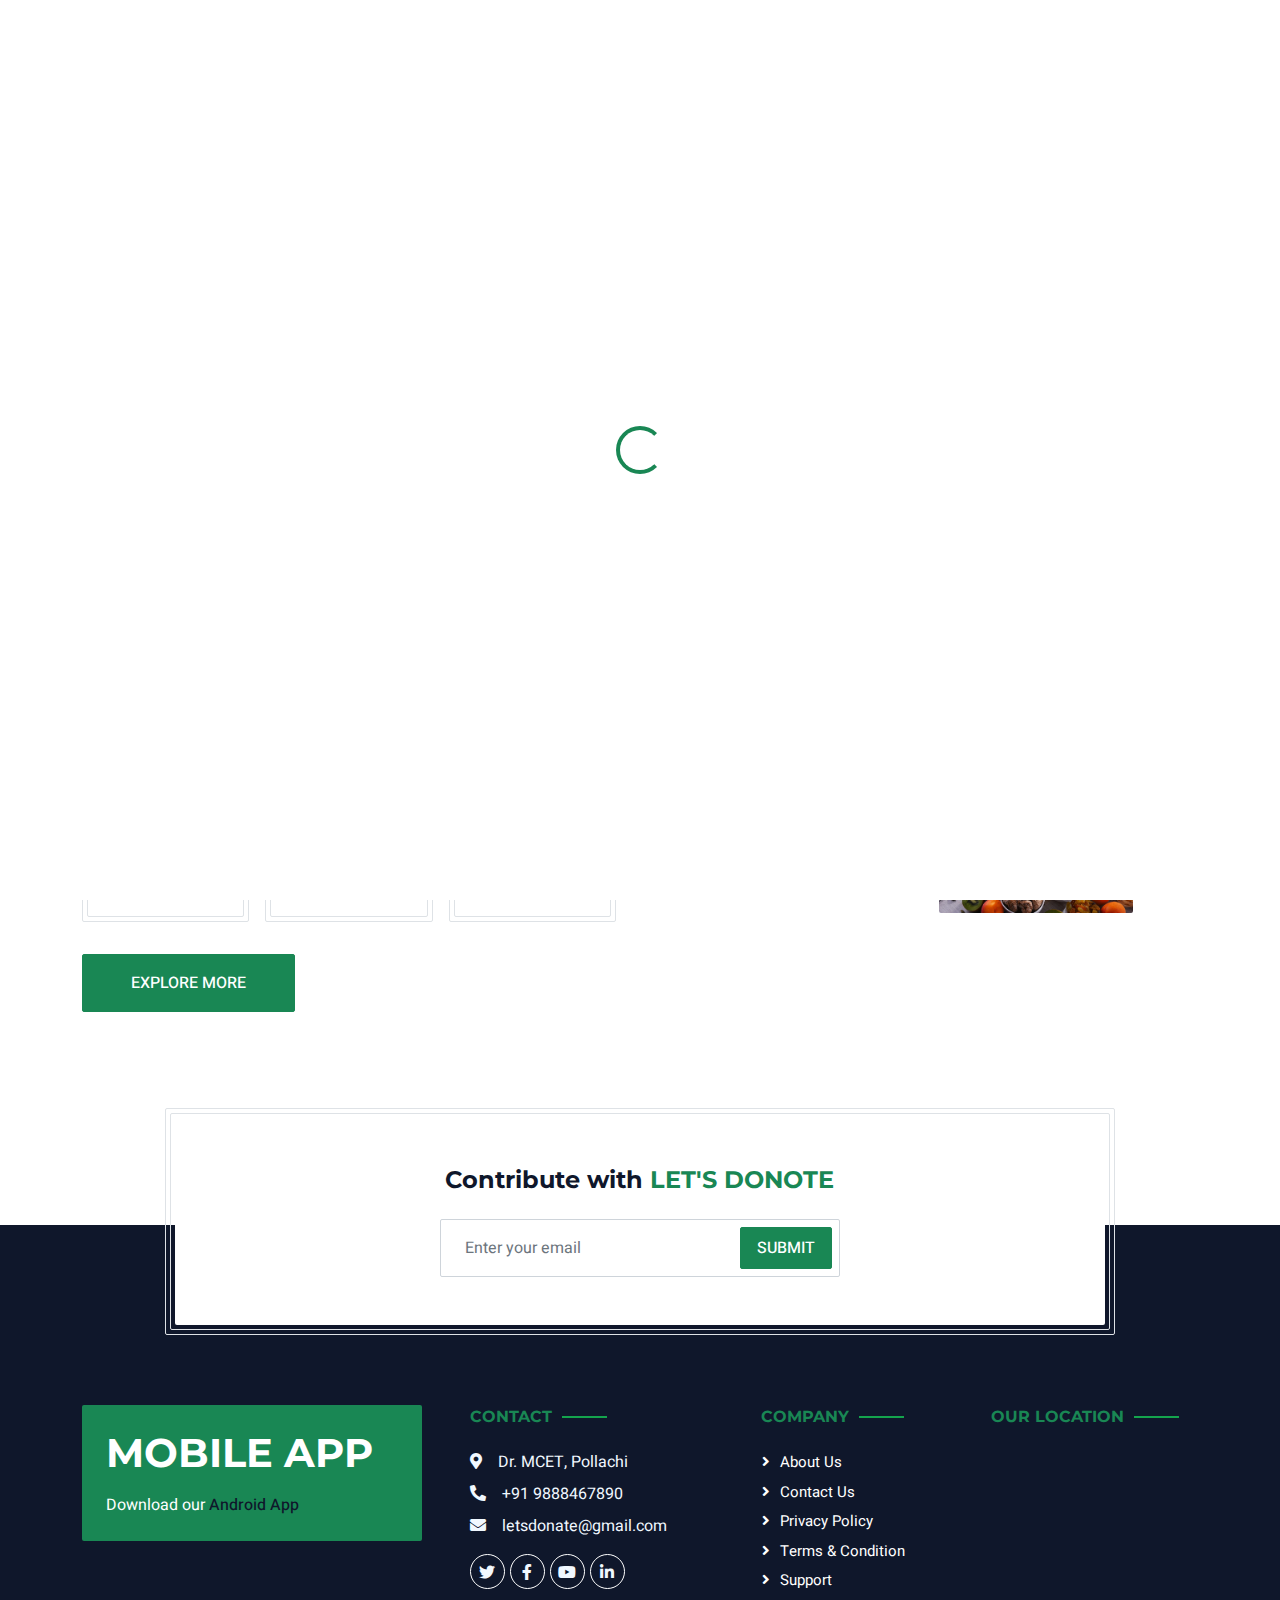
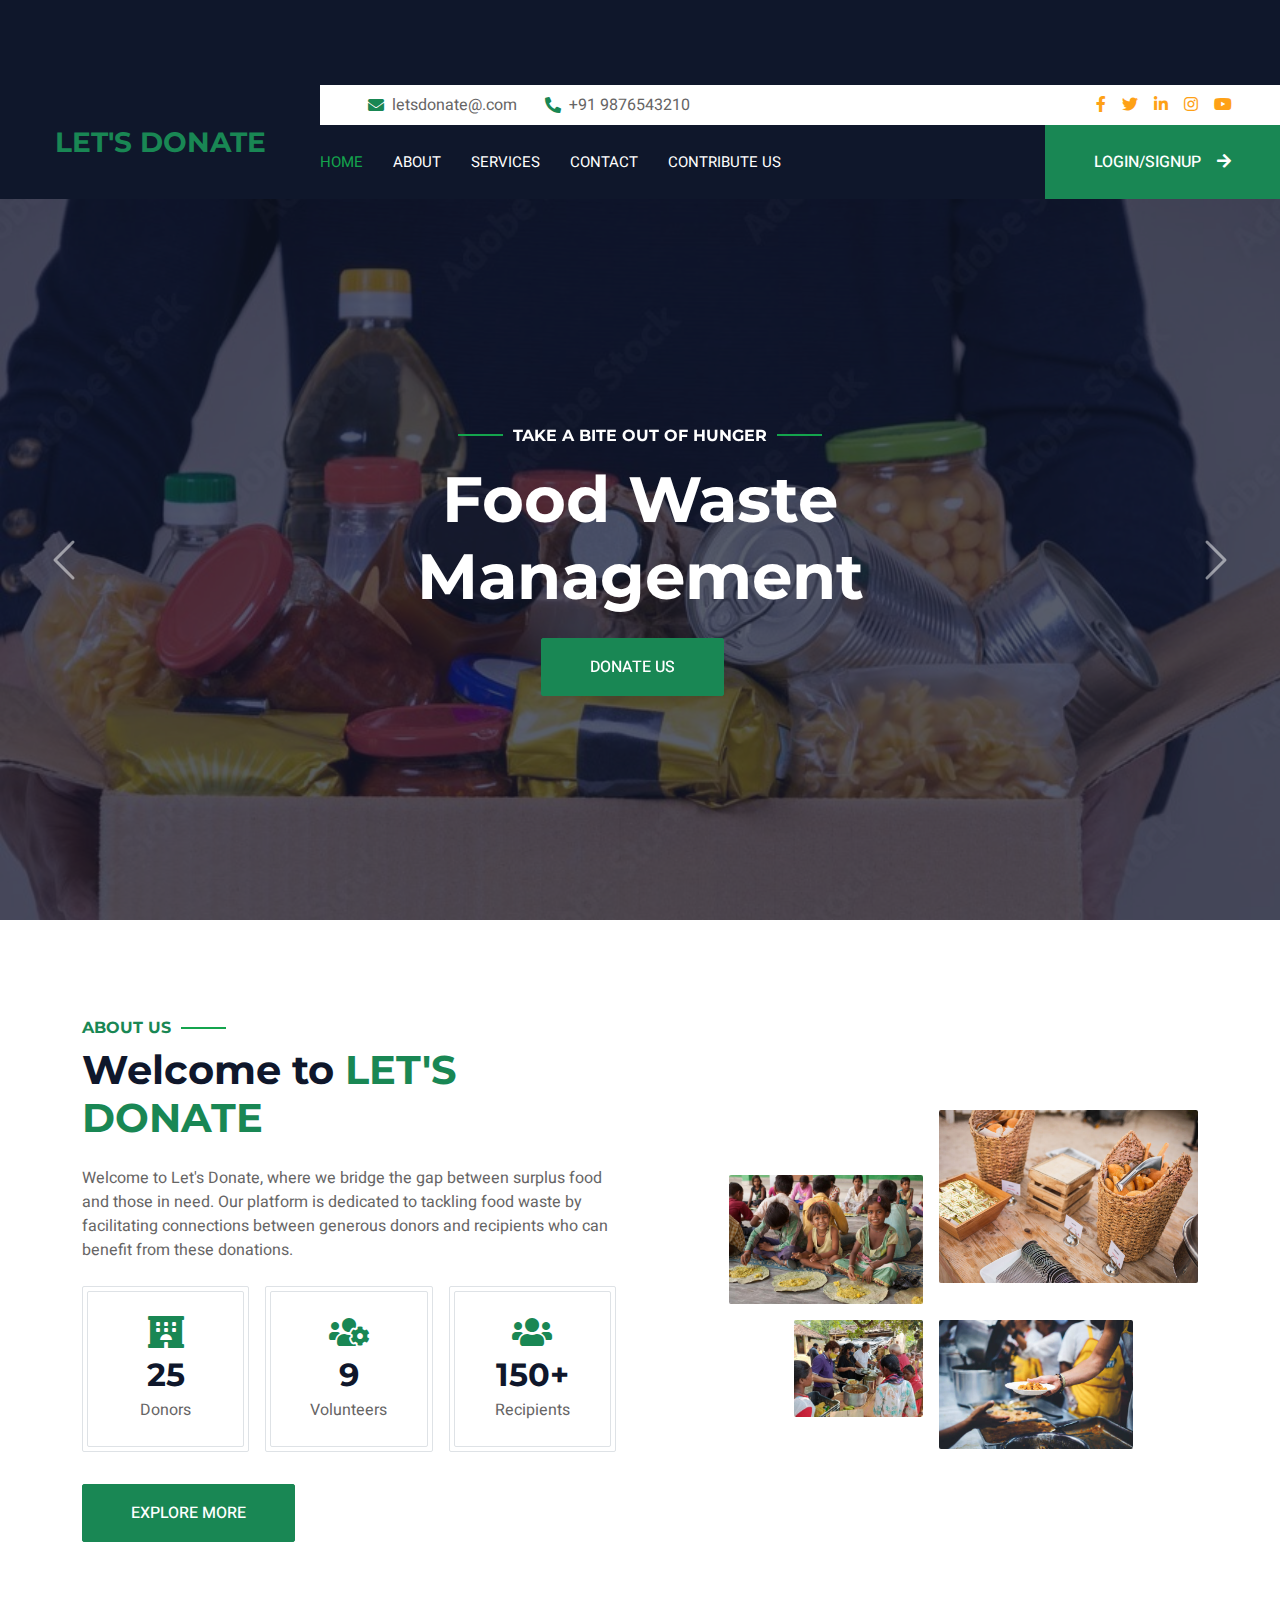
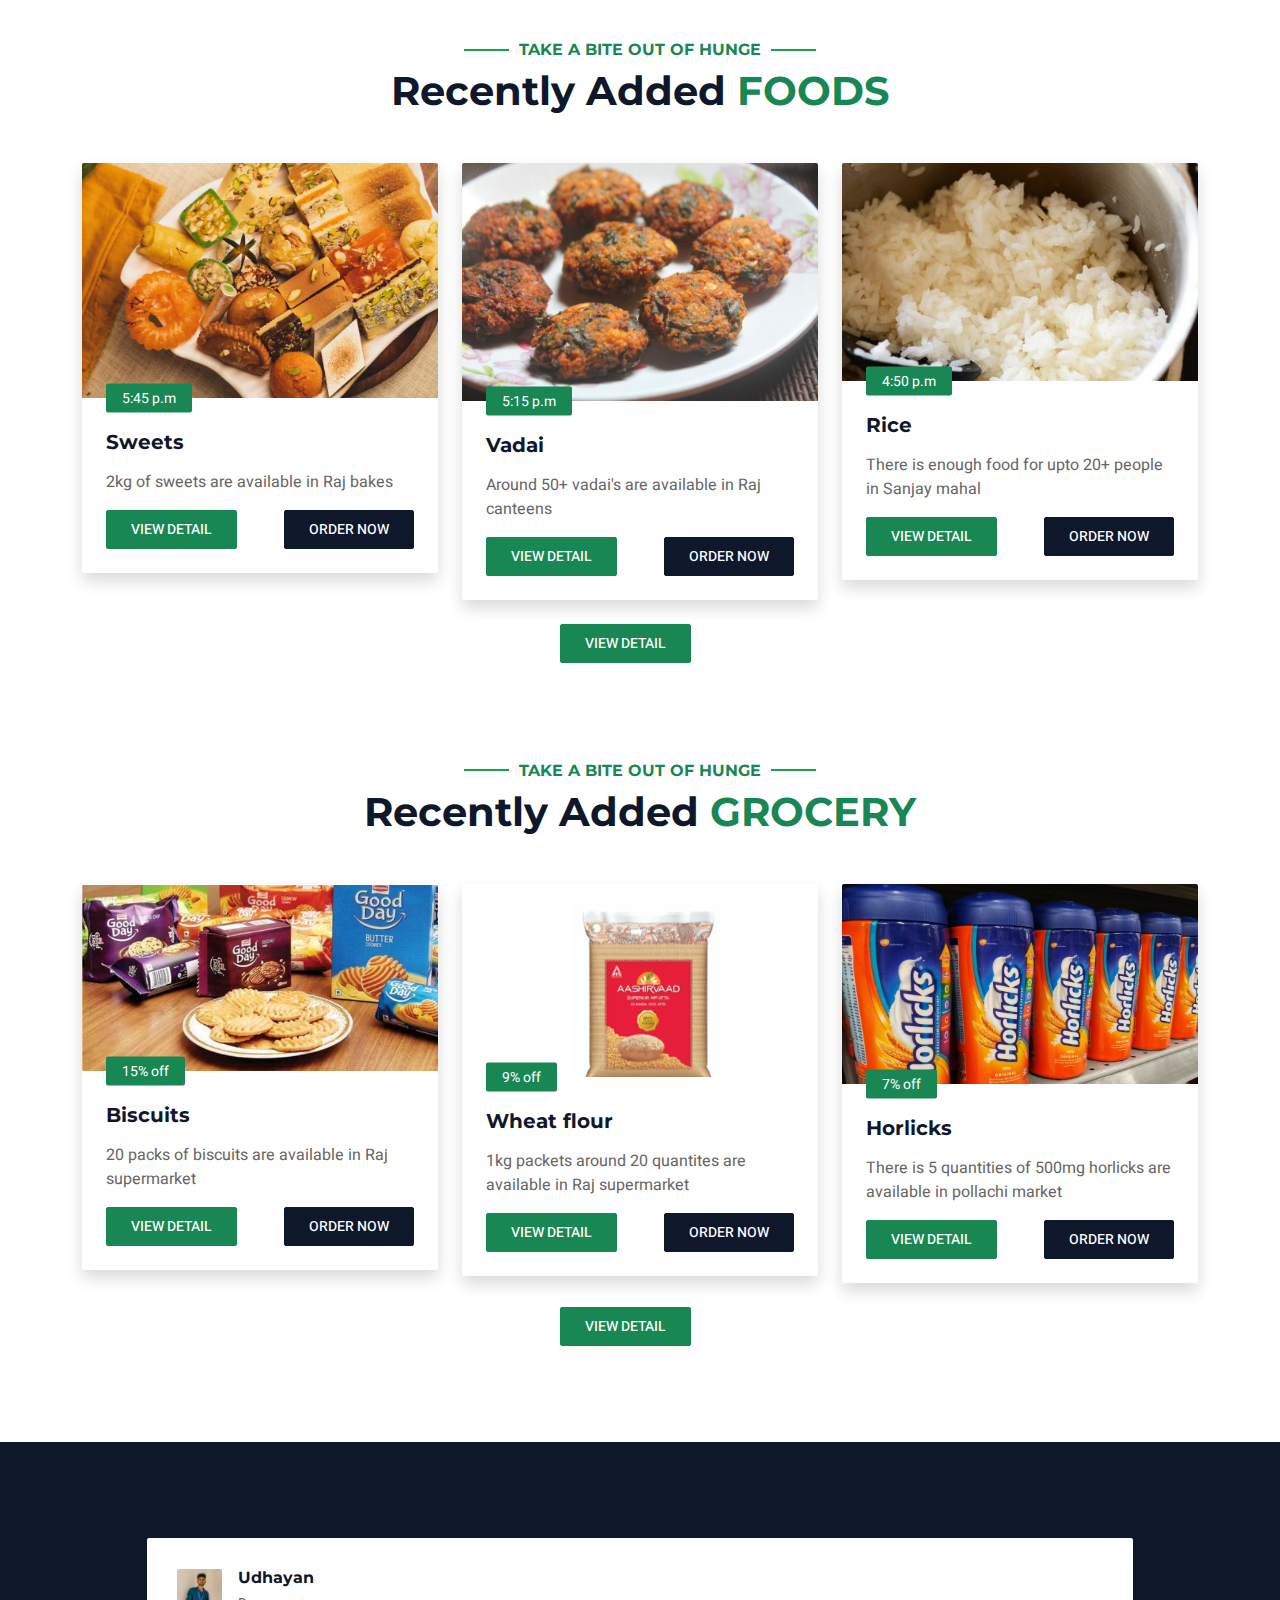
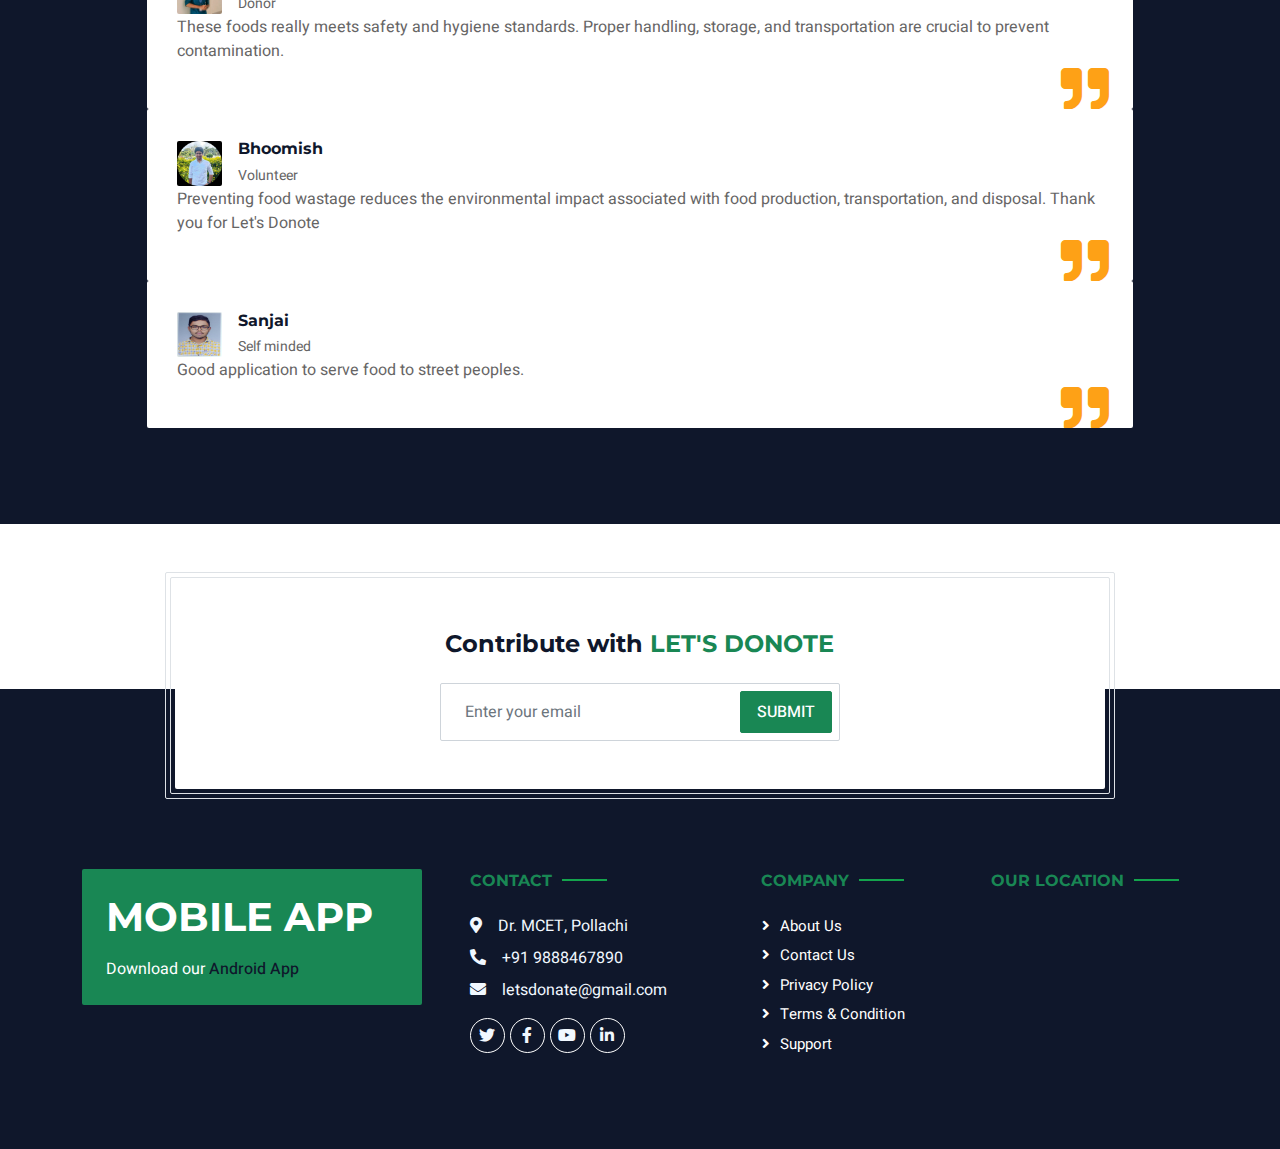
==== commit 9b11d34b: "Update about.html" ====
--- a/about.html
+++ b/about.html
@@ -4,6 +4,17 @@
 <head>
     <meta charset="utf-8">
     <title>Let's Donate</title>
+    <meta content="width=device-width, initial-scale=1.0" name="viewport">
+    <meta content="" name="keywords">
+    <meta content="" name="description">
+
+    <!-- Favicon -->
+    <link href="img/favicon.ico" rel="icon"><!DOCTYPE html>
+<html lang="en">
+
+<head>
+    <meta charset="utf-8">
+    <title>Hotelier - Hotel HTML Template</title>
     <meta content="width=device-width, initial-scale=1.0" name="viewport">
     <meta content="" name="keywords">
     <meta content="" name="description">
@@ -97,51 +108,25 @@
         <!-- Header End -->
 
 
-        <!-- Carousel Start -->
-        <div class="container-fluid p-0 mb-5">
-            <div id="header-carousel" class="carousel slide" data-bs-ride="carousel">
-                <div class="carousel-inner">
-                    <div class="carousel-item active">
-                        <img class="w-100" src="img/mani22.jpg" alt="Image">
-                        <div class="carousel-caption d-flex flex-column align-items-center justify-content-center">
-                            <div class="p-3" style="max-width: 700px;">
-                                <h6 class="section-title text-white text-uppercase mb-3 animated slideInDown">Take a bite out of hunger</h6>
-                                <h1 class="display-3 text-white mb-4 animated slideInDown">Food Waste Management</h1>
-                                <a href="" class="btn btn-success py-md-3 px-md-5 me-3 animated slideInLeft">Donate us</a>
-                                
-                            </div>
-                        </div>
-                    </div>
-                    <div class="carousel-item">
-                        <img class="w-100" src="img/main21.jpg" alt="Image">
-                        <div class="carousel-caption d-flex flex-column align-items-center justify-content-center">
-                            <div class="p-3" style="max-width: 700px;">
-                                <h6 class="section-title text-white text-uppercase mb-3 animated slideInDown">Take a bite out of hunge</h6>
-                                <h1 class="display-3 text-white mb-4 animated slideInDown">Food Waste Management</h1>
-                                <a href="" class="btn btn-success py-md-3 px-md-5 me-3 animated slideInLeft">Donate us</a>
-                               
-                            </div>
-                        </div>
-                    </div>
-                </div>
-                <button class="carousel-control-prev" type="button" data-bs-target="#header-carousel"
-                    data-bs-slide="prev">
-                    <span class="carousel-control-prev-icon" aria-hidden="true"></span>
-                    <span class="visually-hidden">Previous</span>
-                </button>
-                <button class="carousel-control-next" type="button" data-bs-target="#header-carousel"
-                    data-bs-slide="next">
-                    <span class="carousel-control-next-icon" aria-hidden="true"></span>
-                    <span class="visually-hidden">Next</span>
-                </button>
-            </div>
-        </div>
-        <!-- Carousel End -->
-
-
-        <!-- Booking Start -->
+        <!-- Page Header Start -->
+        <div class="container-fluid page-header mb-5 p-0" style="background-image: url(img/carousel-1.jpg);">
+            <div class="container-fluid page-header-inner py-5">
+                <div class="container text-center pb-5">
+                    <h1 class="display-3 text-white mb-3 animated slideInDown">About Us</h1>
+                    <nav aria-label="breadcrumb">
+                        <ol class="breadcrumb justify-content-center text-uppercase">
+                            <li class="breadcrumb-item"><a href="#">Home</a></li>
+                            <li class="breadcrumb-item"><a href="#">Pages</a></li>
+                            <li class="breadcrumb-item text-white active" aria-current="page">About</li>
+                        </ol>
+                    </nav>
+                </div>
+            </div>
+        </div>
+        <!-- Page Header End -->
+
+
         
-        <!-- Booking End -->
 
 
         <!-- About Start -->
@@ -195,7 +180,7 @@
                                 <img class="img-fluid rounded w-50 wow zoomIn" data-wow-delay="0.5s" src="img/donate3.jpg">
                             </div>
                             <div class="col-6 text-start">
-                                <img class="img-fluid rounded w-75 wow zoomIn" data-wow-delay="0.7s" src="img/donote4.jpg">
+                                <img class="img-fluid rounded w-75 wow zoomIn" data-wow-delay="0.7s" src="img/about-4.jpg">
                             </div>
                         </div>
                     </div>
@@ -205,335 +190,8 @@
         <!-- About End -->
 
 
-        <!-- Food Start -->
-        <div class="container-xxl py-5">
-            <div class="container">
-                <div class="text-center wow fadeInUp" data-wow-delay="0.1s">
-                    <h6 class="section-title text-center text-success text-uppercase">Take a bite out of hunge</h6>
-                    <h1 class="mb-5">Recently Added <span class="text-success text-uppercase">Foods</span></h1>
-                </div>
-                <div class="row g-4">
-                    <div class="col-lg-4 col-md-6 wow fadeInUp" data-wow-delay="0.1s">
-                        <div class="room-item shadow rounded overflow-hidden">
-                            <div class="position-relative">
-                                <img class="img-fluid" src="img/sweet1.jpg" alt="">
-                                <small class="position-absolute start-0 top-100 translate-middle-y bg-success text-white rounded py-1 px-3 ms-4">5:45 p.m</small>
-                            </div>
-                            <div class="p-4 mt-2">
-                                <div class="d-flex justify-content-between mb-3">
-                                    <h5 class="mb-0">Sweets</h5>
-                                   
-                                </div>
-                                
-                                <p class="text-body mb-3">2kg of sweets are available in Raj bakes </p>
-                                <div class="d-flex justify-content-between">
-                                    <a class="btn btn-sm btn-success rounded py-2 px-4" href="">View Detail</a>
-                                    <a class="btn btn-sm btn-dark rounded py-2 px-4" href="">Order Now</a>
-                                </div>
-                            </div>
-                        </div>
-                    </div>
-                    <div class="col-lg-4 col-md-6 wow fadeInUp" data-wow-delay="0.3s">
-                        <div class="room-item shadow rounded overflow-hidden">
-                            <div class="position-relative">
-                                <img class="img-fluid" src="img/vadai1.jpg" alt="">
-                                <small class="position-absolute start-0 top-100 translate-middle-y bg-success text-white rounded py-1 px-3 ms-4">5:15 p.m</small>
-                            </div>
-                            <div class="p-4 mt-2">
-                                <div class="d-flex justify-content-between mb-3">
-                                    <h5 class="mb-0">Vadai</h5>
-                                    
-                                </div>
-                                
-                                <p class="text-body mb-3">Around 50+ vadai's are available in Raj canteens</p>
-                                <div class="d-flex justify-content-between">
-                                    <a class="btn btn-sm btn-success rounded py-2 px-4" href="">View Detail</a>
-                                    <a class="btn btn-sm btn-dark rounded py-2 px-4" href="">Order Now</a>
-                                </div>
-                            </div>
-                        </div>
-                    </div>
-                    <div class="col-lg-4 col-md-6 wow fadeInUp" data-wow-delay="0.6s">
-                        <div class="room-item shadow rounded overflow-hidden">
-                            <div class="position-relative">
-                                <img class="img-fluid" src="img/rice2.jpg" alt="">
-                                <small class="position-absolute start-0 top-100 translate-middle-y bg-success text-white rounded py-1 px-3 ms-4">4:50 p.m</small>
-                            </div>
-                            <div class="p-4 mt-2">
-                                <div class="d-flex justify-content-between mb-3">
-                                    <h5 class="mb-0">Rice</h5>
-                                    
-                                </div>
-                                
-                                <p class="text-body mb-3">There is enough food for upto 20+ people in Sanjay mahal</p>
-                                <div class="d-flex justify-content-between">
-                                    <a class="btn btn-sm btn-success rounded py-2 px-4" href="">View Detail</a>
-                                    <a class="btn btn-sm btn-dark rounded py-2 px-4" href="">Order Now</a>
-                                </div>
-                            </div>
-                        </div>
-                    </div>
-                    <div class="d-flex justify-content-between" style="padding-left: 43%;">
-                        <a class="btn btn-sm btn-success rounded py-2 px-4" href="">View Detail</a>
-                    </div>
-                </div>
-            </div>
-        </div>
-        <!-- Food End -->
-
-<!-- Food Start -->
-<div class="container-xxl py-5">
-    <div class="container">
-        <div class="text-center wow fadeInUp" data-wow-delay="0.1s">
-            <h6 class="section-title text-center text-success text-uppercase">Take a bite out of hunge</h6>
-            <h1 class="mb-5">Recently Added <span class="text-success text-uppercase">Grocery</span></h1>
-        </div>
-        <div class="row g-4">
-            <div class="col-lg-4 col-md-6 wow fadeInUp" data-wow-delay="0.1s">
-                <div class="room-item shadow rounded overflow-hidden">
-                    <div class="position-relative">
-                        <img class="img-fluid" src="img/bisc.png" alt="">
-                        <small class="position-absolute start-0 top-100 translate-middle-y bg-success text-white rounded py-1 px-3 ms-4">15% off</small>
-                    </div>
-                    <div class="p-4 mt-2">
-                        <div class="d-flex justify-content-between mb-3">
-                            <h5 class="mb-0">Biscuits</h5>
-                           
-                        </div>
-                        
-                        <p class="text-body mb-3">20 packs of biscuits are available in Raj supermarket </p>
-                        <div class="d-flex justify-content-between">
-                            <a class="btn btn-sm btn-success rounded py-2 px-4" href="">View Detail</a>
-                            <a class="btn btn-sm btn-dark rounded py-2 px-4" href="">Order Now</a>
-                        </div>
-                    </div>
-                </div>
-            </div>
-            <div class="col-lg-4 col-md-6 wow fadeInUp" data-wow-delay="0.3s">
-                <div class="room-item shadow rounded overflow-hidden">
-                    <div class="position-relative">
-                        <img class="img-fluid" src="img/wheat.png" alt="">
-                        <small class="position-absolute start-0 top-100 translate-middle-y bg-success text-white rounded py-1 px-3 ms-4">9% off</small>
-                    </div>
-                    <div class="p-4 mt-2">
-                        <div class="d-flex justify-content-between mb-3">
-                            <h5 class="mb-0">Wheat flour</h5>
-                            
-                        </div>
-                        
-                        <p class="text-body mb-3">1kg packets around 20 quantites are available in Raj supermarket</p>
-                        <div class="d-flex justify-content-between">
-                            <a class="btn btn-sm btn-success rounded py-2 px-4" href="">View Detail</a>
-                            <a class="btn btn-sm btn-dark rounded py-2 px-4" href="">Order Now</a>
-                        </div>
-                    </div>
-                </div>
-            </div>
-            <div class="col-lg-4 col-md-6 wow fadeInUp" data-wow-delay="0.6s">
-                <div class="room-item shadow rounded overflow-hidden">
-                    <div class="position-relative">
-                        <img class="img-fluid" src="img/horlicks.jpg" alt="">
-                        <small class="position-absolute start-0 top-100 translate-middle-y bg-success text-white rounded py-1 px-3 ms-4">7% off</small>
-                    </div>
-                    <div class="p-4 mt-2">
-                        <div class="d-flex justify-content-between mb-3">
-                            <h5 class="mb-0">Horlicks</h5>
-                            
-                        </div>
-                        
-                        <p class="text-body mb-3">There is 5 quantities of 500mg horlicks are available in pollachi market</p>
-                        <div class="d-flex justify-content-between">
-                            <a class="btn btn-sm btn-success rounded py-2 px-4" href="">View Detail</a>
-                            <a class="btn btn-sm btn-dark rounded py-2 px-4" href="">Order Now</a>
-                        </div>
-                    </div>
-                </div>
-            </div>
-            <div class="d-flex justify-content-between" style="padding-left: 43%;">
-                <a class="btn btn-sm btn-success rounded py-2 px-4" href="">View Detail</a>
-            </div>
-        </div>
-    </div>
-</div>
-<!-- Food End -->
-
-        
-
-        
-<!-- Video Start 
-
-
-<div class="container-xxl py-5 px-0 wow zoomIn" data-wow-delay="0.1s">
-    <div class="row g-0">
-        <div class="col-md-6 bg-dark d-flex align-items-center">
-            <div class="p-5">
-                <h6 class="section-title text-start text-white text-uppercase mb-3">Luxury Living</h6>
-                <h1 class="text-white mb-4">Discover A Brand Luxurious Hotel</h1>
-                <p class="text-white mb-4">Tempor erat elitr rebum at clita. Diam dolor diam ipsum sit. Aliqu diam amet diam et eos. Clita erat ipsum et lorem et sit, sed stet lorem sit clita duo justo magna dolore erat amet</p>
-                <a href="" class="btn btn-primary py-md-3 px-md-5 me-3">Our Rooms</a>
-                <a href="" class="btn btn-light py-md-3 px-md-5">Book A Room</a>
-            </div>
-        </div>
-        <div class="col-md-6">
-            <div class="video">
-                <button type="button" class="btn-play" data-bs-toggle="modal" data-src="" data-bs-target="#videoModal">
-                    <span></span>
-                </button>
-            </div>
-        </div>
-    </div>
-</div>
-
-<div class="modal fade" id="videoModal" tabindex="-1" aria-labelledby="exampleModalLabel" aria-hidden="true">
-    <div class="modal-dialog">
-        <div class="modal-content rounded-0">
-            <div class="modal-header">
-                <h5 class="modal-title" id="exampleModalLabel">Youtube Video</h5>
-                <button type="button" class="btn-close" data-bs-dismiss="modal" aria-label="Close"></button>
-            </div>
-            <div class="modal-body">
-
-
-                
-                <div class="ratio ratio-16x9">
-                    <iframe class="embed-responsive-item" src="" id="video" allowfullscreen allowscriptaccess="always"
-                        allow="autoplay"></iframe>
-                </div>
-            </div>
-        </div>
-    </div>
-</div>
-
-
-
- Video Start -->
-
-
-        <!-- Testimonial Start -->
-        <div class="container-xxl testimonial my-5 py-5 bg-dark wow zoomIn" data-wow-delay="0.1s">
-            <div class="container">
-                <div class="owl-carousel testimonial-carousel py-5">
-                    <div class="testimonial-item position-relative bg-white rounded overflow-hidden">
-                        <div class="d-flex align-items-center">
-                            <img class="img-fluid flex-shrink-0 rounded" src="img/udhayan.jpg" style="width: 45px; height: 45px;">
-                            <div class="ps-3">
-                                <h6 class="fw-bold mb-1">Udhayan</h6>
-                                <small>Donor</small>
-                            </div>
-                        </div>
-                        <p>These foods really meets safety and hygiene standards. Proper handling, storage, and transportation are crucial to prevent contamination.</p>
-
-                        <i class="fa fa-quote-right fa-3x text-primary position-absolute end-0 bottom-0 me-4 mb-n1"></i>
-                    </div>
-                    <div class="testimonial-item position-relative bg-white rounded overflow-hidden">
-                        <div class="d-flex align-items-center">
-                            <img class="img-fluid flex-shrink-0 rounded" src="img/bhoomish.jpg" style="width: 45px; height: 45px;">
-                            <div class="ps-3">
-                                <h6 class="fw-bold mb-1">Bhoomish</h6>
-                                <small>Volunteer</small>
-                            </div>
-                        </div>
-                        <p> Preventing food wastage reduces the environmental impact associated with food production, transportation, and disposal. Thank you for Let's Donote</p>
-
-                        <i class="fa fa-quote-right fa-3x text-primary position-absolute end-0 bottom-0 me-4 mb-n1"></i>
-                    </div>
-                    <div class="testimonial-item position-relative bg-white rounded overflow-hidden">
-                        <div class="d-flex align-items-center">
-                            <img class="img-fluid flex-shrink-0 rounded" src="img/sanj.jpg" style="width: 45px; height: 45px;">
-                            <div class="ps-3">
-                                <h6 class="fw-bold mb-1">Sanjai</h6>
-                                <small>Self minded</small>
-                            </div>
-                        </div>
-                        <p>Good application to serve food to street peoples.</p>
-
-                        <i class="fa fa-quote-right fa-3x text-primary position-absolute end-0 bottom-0 me-4 mb-n1"></i>
-                    </div>
-                </div>
-            </div>
-        </div>
-        <!-- Testimonial End -->
-
-
-        <!-- Team Start 
-        <div class="container-xxl py-5">
-            <div class="container">
-                <div class="text-center wow fadeInUp" data-wow-delay="0.1s">
-                    <h6 class="section-title text-center text-primary text-uppercase">Our Team</h6>
-                    <h1 class="mb-5">Explore Our <span class="text-primary text-uppercase">Staffs</span></h1>
-                </div>
-                <div class="row g-4">
-                    <div class="col-lg-3 col-md-6 wow fadeInUp" data-wow-delay="0.1s">
-                        <div class="rounded shadow overflow-hidden">
-                            <div class="position-relative">
-                                <img class="img-fluid" src="img/team-1.jpg" alt="">
-                                <div class="position-absolute start-50 top-100 translate-middle d-flex align-items-center">
-                                    <a class="btn btn-square btn-primary mx-1" href=""><i class="fab fa-facebook-f"></i></a>
-                                    <a class="btn btn-square btn-primary mx-1" href=""><i class="fab fa-twitter"></i></a>
-                                    <a class="btn btn-square btn-primary mx-1" href=""><i class="fab fa-instagram"></i></a>
-                                </div>
-                            </div>
-                            <div class="text-center p-4 mt-3">
-                                <h5 class="fw-bold mb-0">Full Name</h5>
-                                <small>Designation</small>
-                            </div>
-                        </div>
-                    </div>
-                    <div class="col-lg-3 col-md-6 wow fadeInUp" data-wow-delay="0.3s">
-                        <div class="rounded shadow overflow-hidden">
-                            <div class="position-relative">
-                                <img class="img-fluid" src="img/team-2.jpg" alt="">
-                                <div class="position-absolute start-50 top-100 translate-middle d-flex align-items-center">
-                                    <a class="btn btn-square btn-primary mx-1" href=""><i class="fab fa-facebook-f"></i></a>
-                                    <a class="btn btn-square btn-primary mx-1" href=""><i class="fab fa-twitter"></i></a>
-                                    <a class="btn btn-square btn-primary mx-1" href=""><i class="fab fa-instagram"></i></a>
-                                </div>
-                            </div>
-                            <div class="text-center p-4 mt-3">
-                                <h5 class="fw-bold mb-0">Full Name</h5>
-                                <small>Designation</small>
-                            </div>
-                        </div>
-                    </div>
-                    <div class="col-lg-3 col-md-6 wow fadeInUp" data-wow-delay="0.5s">
-                        <div class="rounded shadow overflow-hidden">
-                            <div class="position-relative">
-                                <img class="img-fluid" src="img/team-3.jpg" alt="">
-                                <div class="position-absolute start-50 top-100 translate-middle d-flex align-items-center">
-                                    <a class="btn btn-square btn-primary mx-1" href=""><i class="fab fa-facebook-f"></i></a>
-                                    <a class="btn btn-square btn-primary mx-1" href=""><i class="fab fa-twitter"></i></a>
-                                    <a class="btn btn-square btn-primary mx-1" href=""><i class="fab fa-instagram"></i></a>
-                                </div>
-                            </div>
-                            <div class="text-center p-4 mt-3">
-                                <h5 class="fw-bold mb-0">Full Name</h5>
-                                <small>Designation</small>
-                            </div>
-                        </div>
-                    </div>
-                    <div class="col-lg-3 col-md-6 wow fadeInUp" data-wow-delay="0.7s">
-                        <div class="rounded shadow overflow-hidden">
-                            <div class="position-relative">
-                                <img class="img-fluid" src="img/team-4.jpg" alt="">
-                                <div class="position-absolute start-50 top-100 translate-middle d-flex align-items-center">
-                                    <a class="btn btn-square btn-primary mx-1" href=""><i class="fab fa-facebook-f"></i></a>
-                                    <a class="btn btn-square btn-primary mx-1" href=""><i class="fab fa-twitter"></i></a>
-                                    <a class="btn btn-square btn-primary mx-1" href=""><i class="fab fa-instagram"></i></a>
-                                </div>
-                            </div>
-                            <div class="text-center p-4 mt-3">
-                                <h5 class="fw-bold mb-0">Full Name</h5>
-                                <small>Designation</small>
-                            </div>
-                        </div>
-                    </div>
-                </div>
-            </div>
-        </div>
-         Team End -->
-
-
-        <!-- Newsletter Start -->
+
+
         <div class="container newsletter mt-5 wow fadeIn" data-wow-delay="0.1s">
             <div class="row justify-content-center">
                 <div class="col-lg-10 border rounded p-1">
@@ -600,7 +258,7 @@
 
 
         <!-- Back to Top -->
-        <a href="#" class="btn btn-lg btn-success btn-lg-square back-to-top"><i class="bi bi-arrow-up"></i></a>
+        <a href="#" class="btn btn-lg btn-primary btn-lg-square back-to-top"><i class="bi bi-arrow-up"></i></a>
     </div>
 
     <!-- JavaScript Libraries -->
@@ -620,3 +278,613 @@
 </body>
 
 </html>
+
+    <!-- Google Web Fonts -->
+    <link rel="preconnect" href="https://fonts.googleapis.com">
+    <link rel="preconnect" href="https://fonts.gstatic.com" crossorigin>
+    <link href="https://fonts.googleapis.com/css2?family=Heebo:wght@400;500;600;700&family=Montserrat:wght@400;500;600;700&display=swap" rel="stylesheet">  
+
+    <!-- Icon Font Stylesheet -->
+    <link href="https://cdnjs.cloudflare.com/ajax/libs/font-awesome/5.10.0/css/all.min.css" rel="stylesheet">
+    <link href="https://cdn.jsdelivr.net/npm/bootstrap-icons@1.4.1/font/bootstrap-icons.css" rel="stylesheet">
+
+    <!-- Libraries Stylesheet -->
+    <link href="lib/animate/animate.min.css" rel="stylesheet">
+    <link href="lib/owlcarousel/assets/owl.carousel.min.css" rel="stylesheet">
+    <link href="lib/tempusdominus/css/tempusdominus-bootstrap-4.min.css" rel="stylesheet" />
+
+    <!-- Customized Bootstrap Stylesheet -->
+    <link href="css/bootstrap.min.css" rel="stylesheet">
+
+    <!-- Template Stylesheet -->
+    <link href="css/style.css" rel="stylesheet">
+</head>
+
+<body>
+    <div class="container-xxl bg-white p-0">
+        <!-- Spinner Start -->
+        <div id="spinner" class="show bg-white position-fixed translate-middle w-100 vh-100 top-50 start-50 d-flex align-items-center justify-content-center">
+            <div class="spinner-border text-success" style="width: 3rem; height: 3rem;" role="status">
+                <span class="sr-only">Loading...</span>
+            </div>
+        </div>
+        <!-- Spinner End -->
+
+        <!-- Header Start -->
+        <div class="container-fluid bg-dark px-0">
+            <div class="row gx-0">
+                <div class="col-lg-3 bg-dark d-none d-lg-block">
+                    <a href="index.html" class="navbar-brand w-100 h-100 m-0 p-0 d-flex align-items-center justify-content-center">
+                        <h3 class="m-0 text-success text-uppercase">Let's Donate</h3>
+                    </a>
+                </div>
+                <div class="col-lg-9">
+                    <div class="row gx-0 bg-white d-none d-lg-flex">
+                        <div class="col-lg-7 px-5 text-start">
+                            <div class="h-100 d-inline-flex align-items-center py-2 me-4">
+                                <i class="fa fa-envelope text-success me-2"></i>
+                                <p class="mb-0">letsdonate@.com</p>
+                            </div>
+                            <div class="h-100 d-inline-flex align-items-center py-2">
+                                <i class="fa fa-phone-alt text-success me-2"></i>
+                                <p class="mb-0">+91 9876543210</p>
+                            </div>
+                        </div>
+                        <div class="col-lg-5 px-5 text-end">
+                            <div class="d-inline-flex align-items-center py-2">
+                                <a class="me-3" href=""><i class="fab fa-facebook-f"></i></a>
+                                <a class="me-3" href=""><i class="fab fa-twitter"></i></a>
+                                <a class="me-3" href=""><i class="fab fa-linkedin-in"></i></a>
+                                <a class="me-3" href=""><i class="fab fa-instagram"></i></a>
+                                <a class="" href=""><i class="fab fa-youtube"></i></a>
+                            </div>
+                        </div>
+                    </div>
+                    <nav class="navbar navbar-expand-lg bg-dark navbar-dark p-3 p-lg-0">
+                        <a href="index.html" class="navbar-brand d-block d-lg-none">
+                            <h1 class="m-0 text-success text-uppercase">Let's Donate</h1>
+                        </a>
+                        <button type="button" class="navbar-toggler" data-bs-toggle="collapse" data-bs-target="#navbarCollapse">
+                            <span class="navbar-toggler-icon"></span>
+                        </button>
+                        <div class="collapse navbar-collapse justify-content-between" id="navbarCollapse">
+                            <div class="navbar-nav mr-auto py-0">
+                                <a href="index.html" class="nav-item nav-link active">Home</a>
+                                <a href="about.html" class="nav-item nav-link">About</a>
+                                <a href="#" class="nav-item nav-link">Services</a>
+                                <a href="#" class="nav-item nav-link">Contact</a>
+                                
+                                <a href="#" class="nav-item nav-link">Contribute us</a>
+                            </div>
+                            <a href="login.html" class="btn btn-success rounded-0 py-4 px-md-5 d-none d-lg-block">Login/Signup<i class="fa fa-arrow-right ms-3"></i></a>
+                        </div>
+                    </nav>
+                </div>
+            </div>
+        </div>
+        <!-- Header End -->
+
+
+        <!-- Carousel Start -->
+        <div class="container-fluid p-0 mb-5">
+            <div id="header-carousel" class="carousel slide" data-bs-ride="carousel">
+                <div class="carousel-inner">
+                    <div class="carousel-item active">
+                        <img class="w-100" src="img/mani22.jpg" alt="Image">
+                        <div class="carousel-caption d-flex flex-column align-items-center justify-content-center">
+                            <div class="p-3" style="max-width: 700px;">
+                                <h6 class="section-title text-white text-uppercase mb-3 animated slideInDown">Take a bite out of hunger</h6>
+                                <h1 class="display-3 text-white mb-4 animated slideInDown">Food Waste Management</h1>
+                                <a href="" class="btn btn-success py-md-3 px-md-5 me-3 animated slideInLeft">Donate us</a>
+                                
+                            </div>
+                        </div>
+                    </div>
+                    <div class="carousel-item">
+                        <img class="w-100" src="img/main21.jpg" alt="Image">
+                        <div class="carousel-caption d-flex flex-column align-items-center justify-content-center">
+                            <div class="p-3" style="max-width: 700px;">
+                                <h6 class="section-title text-white text-uppercase mb-3 animated slideInDown">Take a bite out of hunge</h6>
+                                <h1 class="display-3 text-white mb-4 animated slideInDown">Food Waste Management</h1>
+                                <a href="" class="btn btn-success py-md-3 px-md-5 me-3 animated slideInLeft">Donate us</a>
+                               
+                            </div>
+                        </div>
+                    </div>
+                </div>
+                <button class="carousel-control-prev" type="button" data-bs-target="#header-carousel"
+                    data-bs-slide="prev">
+                    <span class="carousel-control-prev-icon" aria-hidden="true"></span>
+                    <span class="visually-hidden">Previous</span>
+                </button>
+                <button class="carousel-control-next" type="button" data-bs-target="#header-carousel"
+                    data-bs-slide="next">
+                    <span class="carousel-control-next-icon" aria-hidden="true"></span>
+                    <span class="visually-hidden">Next</span>
+                </button>
+            </div>
+        </div>
+        <!-- Carousel End -->
+
+
+        <!-- Booking Start -->
+        
+        <!-- Booking End -->
+
+
+        <!-- About Start -->
+        <div class="container-xxl py-5">
+            <div class="container">
+                <div class="row g-5 align-items-center">
+                    <div class="col-lg-6">
+                        <h6 class="section-title text-start text-success text-uppercase">About Us</h6>
+                        <h1 class="mb-4">Welcome to <span class="text-success text-uppercase">Let's Donate</span></h1>
+                        <p class="mb-4">Welcome to Let's Donate, where we bridge the gap between surplus food and those in need. Our platform is dedicated to tackling food waste by facilitating connections between generous donors and recipients who can benefit from these donations.</p>
+                        <div class="row g-3 pb-4">
+                            <div class="col-sm-4 wow fadeIn" data-wow-delay="0.1s">
+                                <div class="border rounded p-1">
+                                    <div class="border rounded text-center p-4">
+                                        <i class="fa fa-hotel fa-2x text-success mb-2"></i>
+                                        <h2 class="mb-1" data-toggle="counter-up">25</h2>
+                                        <p class="mb-0">Donors</p>
+                                    </div>
+                                </div>
+                            </div>
+                            <div class="col-sm-4 wow fadeIn" data-wow-delay="0.3s">
+                                <div class="border rounded p-1">
+                                    <div class="border rounded text-center p-4">
+                                        <i class="fa fa-users-cog fa-2x text-success mb-2"></i>
+                                        <h2 class="mb-1" data-toggle="counter-up">9</h2>
+                                        <p class="mb-0">Volunteers</p>
+                                    </div>
+                                </div>
+                            </div>
+                            <div class="col-sm-4 wow fadeIn" data-wow-delay="0.5s">
+                                <div class="border rounded p-1">
+                                    <div class="border rounded text-center p-4">
+                                        <i class="fa fa-users fa-2x text-success mb-2"></i>
+                                        <h2 class="mb-1" data-toggle="counter-up">150+</h2>
+                                        <p class="mb-0">Recipients</p>
+                                    </div>
+                                </div>
+                            </div>
+                        </div>
+                        <a class="btn btn-success py-3 px-5 mt-2" href="">Explore More</a>
+                    </div>
+                    <div class="col-lg-6">
+                        <div class="row g-3">
+                            <div class="col-6 text-end">
+                                <img class="img-fluid rounded w-75 wow zoomIn" data-wow-delay="0.1s" src="img/donote1.jpeg" style="margin-top: 25%;">
+                            </div>
+                            <div class="col-6 text-start">
+                                <img class="img-fluid rounded w-100 wow zoomIn" data-wow-delay="0.3s" src="img/donate2.jpg">
+                            </div>
+                            <div class="col-6 text-end">
+                                <img class="img-fluid rounded w-50 wow zoomIn" data-wow-delay="0.5s" src="img/donate3.jpg">
+                            </div>
+                            <div class="col-6 text-start">
+                                <img class="img-fluid rounded w-75 wow zoomIn" data-wow-delay="0.7s" src="img/donote4.jpg">
+                            </div>
+                        </div>
+                    </div>
+                </div>
+            </div>
+        </div>
+        <!-- About End -->
+
+
+        <!-- Food Start -->
+        <div class="container-xxl py-5">
+            <div class="container">
+                <div class="text-center wow fadeInUp" data-wow-delay="0.1s">
+                    <h6 class="section-title text-center text-success text-uppercase">Take a bite out of hunge</h6>
+                    <h1 class="mb-5">Recently Added <span class="text-success text-uppercase">Foods</span></h1>
+                </div>
+                <div class="row g-4">
+                    <div class="col-lg-4 col-md-6 wow fadeInUp" data-wow-delay="0.1s">
+                        <div class="room-item shadow rounded overflow-hidden">
+                            <div class="position-relative">
+                                <img class="img-fluid" src="img/sweet1.jpg" alt="">
+                                <small class="position-absolute start-0 top-100 translate-middle-y bg-success text-white rounded py-1 px-3 ms-4">5:45 p.m</small>
+                            </div>
+                            <div class="p-4 mt-2">
+                                <div class="d-flex justify-content-between mb-3">
+                                    <h5 class="mb-0">Sweets</h5>
+                                   
+                                </div>
+                                
+                                <p class="text-body mb-3">2kg of sweets are available in Raj bakes </p>
+                                <div class="d-flex justify-content-between">
+                                    <a class="btn btn-sm btn-success rounded py-2 px-4" href="">View Detail</a>
+                                    <a class="btn btn-sm btn-dark rounded py-2 px-4" href="">Order Now</a>
+                                </div>
+                            </div>
+                        </div>
+                    </div>
+                    <div class="col-lg-4 col-md-6 wow fadeInUp" data-wow-delay="0.3s">
+                        <div class="room-item shadow rounded overflow-hidden">
+                            <div class="position-relative">
+                                <img class="img-fluid" src="img/vadai1.jpg" alt="">
+                                <small class="position-absolute start-0 top-100 translate-middle-y bg-success text-white rounded py-1 px-3 ms-4">5:15 p.m</small>
+                            </div>
+                            <div class="p-4 mt-2">
+                                <div class="d-flex justify-content-between mb-3">
+                                    <h5 class="mb-0">Vadai</h5>
+                                    
+                                </div>
+                                
+                                <p class="text-body mb-3">Around 50+ vadai's are available in Raj canteens</p>
+                                <div class="d-flex justify-content-between">
+                                    <a class="btn btn-sm btn-success rounded py-2 px-4" href="">View Detail</a>
+                                    <a class="btn btn-sm btn-dark rounded py-2 px-4" href="">Order Now</a>
+                                </div>
+                            </div>
+                        </div>
+                    </div>
+                    <div class="col-lg-4 col-md-6 wow fadeInUp" data-wow-delay="0.6s">
+                        <div class="room-item shadow rounded overflow-hidden">
+                            <div class="position-relative">
+                                <img class="img-fluid" src="img/rice2.jpg" alt="">
+                                <small class="position-absolute start-0 top-100 translate-middle-y bg-success text-white rounded py-1 px-3 ms-4">4:50 p.m</small>
+                            </div>
+                            <div class="p-4 mt-2">
+                                <div class="d-flex justify-content-between mb-3">
+                                    <h5 class="mb-0">Rice</h5>
+                                    
+                                </div>
+                                
+                                <p class="text-body mb-3">There is enough food for upto 20+ people in Sanjay mahal</p>
+                                <div class="d-flex justify-content-between">
+                                    <a class="btn btn-sm btn-success rounded py-2 px-4" href="">View Detail</a>
+                                    <a class="btn btn-sm btn-dark rounded py-2 px-4" href="">Order Now</a>
+                                </div>
+                            </div>
+                        </div>
+                    </div>
+                    <div class="d-flex justify-content-between" style="padding-left: 43%;">
+                        <a class="btn btn-sm btn-success rounded py-2 px-4" href="">View Detail</a>
+                    </div>
+                </div>
+            </div>
+        </div>
+        <!-- Food End -->
+
+<!-- Food Start -->
+<div class="container-xxl py-5">
+    <div class="container">
+        <div class="text-center wow fadeInUp" data-wow-delay="0.1s">
+            <h6 class="section-title text-center text-success text-uppercase">Take a bite out of hunge</h6>
+            <h1 class="mb-5">Recently Added <span class="text-success text-uppercase">Grocery</span></h1>
+        </div>
+        <div class="row g-4">
+            <div class="col-lg-4 col-md-6 wow fadeInUp" data-wow-delay="0.1s">
+                <div class="room-item shadow rounded overflow-hidden">
+                    <div class="position-relative">
+                        <img class="img-fluid" src="img/bisc.png" alt="">
+                        <small class="position-absolute start-0 top-100 translate-middle-y bg-success text-white rounded py-1 px-3 ms-4">15% off</small>
+                    </div>
+                    <div class="p-4 mt-2">
+                        <div class="d-flex justify-content-between mb-3">
+                            <h5 class="mb-0">Biscuits</h5>
+                           
+                        </div>
+                        
+                        <p class="text-body mb-3">20 packs of biscuits are available in Raj supermarket </p>
+                        <div class="d-flex justify-content-between">
+                            <a class="btn btn-sm btn-success rounded py-2 px-4" href="">View Detail</a>
+                            <a class="btn btn-sm btn-dark rounded py-2 px-4" href="">Order Now</a>
+                        </div>
+                    </div>
+                </div>
+            </div>
+            <div class="col-lg-4 col-md-6 wow fadeInUp" data-wow-delay="0.3s">
+                <div class="room-item shadow rounded overflow-hidden">
+                    <div class="position-relative">
+                        <img class="img-fluid" src="img/wheat.png" alt="">
+                        <small class="position-absolute start-0 top-100 translate-middle-y bg-success text-white rounded py-1 px-3 ms-4">9% off</small>
+                    </div>
+                    <div class="p-4 mt-2">
+                        <div class="d-flex justify-content-between mb-3">
+                            <h5 class="mb-0">Wheat flour</h5>
+                            
+                        </div>
+                        
+                        <p class="text-body mb-3">1kg packets around 20 quantites are available in Raj supermarket</p>
+                        <div class="d-flex justify-content-between">
+                            <a class="btn btn-sm btn-success rounded py-2 px-4" href="">View Detail</a>
+                            <a class="btn btn-sm btn-dark rounded py-2 px-4" href="">Order Now</a>
+                        </div>
+                    </div>
+                </div>
+            </div>
+            <div class="col-lg-4 col-md-6 wow fadeInUp" data-wow-delay="0.6s">
+                <div class="room-item shadow rounded overflow-hidden">
+                    <div class="position-relative">
+                        <img class="img-fluid" src="img/horlicks.jpg" alt="">
+                        <small class="position-absolute start-0 top-100 translate-middle-y bg-success text-white rounded py-1 px-3 ms-4">7% off</small>
+                    </div>
+                    <div class="p-4 mt-2">
+                        <div class="d-flex justify-content-between mb-3">
+                            <h5 class="mb-0">Horlicks</h5>
+                            
+                        </div>
+                        
+                        <p class="text-body mb-3">There is 5 quantities of 500mg horlicks are available in pollachi market</p>
+                        <div class="d-flex justify-content-between">
+                            <a class="btn btn-sm btn-success rounded py-2 px-4" href="">View Detail</a>
+                            <a class="btn btn-sm btn-dark rounded py-2 px-4" href="">Order Now</a>
+                        </div>
+                    </div>
+                </div>
+            </div>
+            <div class="d-flex justify-content-between" style="padding-left: 43%;">
+                <a class="btn btn-sm btn-success rounded py-2 px-4" href="">View Detail</a>
+            </div>
+        </div>
+    </div>
+</div>
+<!-- Food End -->
+
+        
+
+        
+<!-- Video Start 
+
+
+<div class="container-xxl py-5 px-0 wow zoomIn" data-wow-delay="0.1s">
+    <div class="row g-0">
+        <div class="col-md-6 bg-dark d-flex align-items-center">
+            <div class="p-5">
+                <h6 class="section-title text-start text-white text-uppercase mb-3">Luxury Living</h6>
+                <h1 class="text-white mb-4">Discover A Brand Luxurious Hotel</h1>
+                <p class="text-white mb-4">Tempor erat elitr rebum at clita. Diam dolor diam ipsum sit. Aliqu diam amet diam et eos. Clita erat ipsum et lorem et sit, sed stet lorem sit clita duo justo magna dolore erat amet</p>
+                <a href="" class="btn btn-primary py-md-3 px-md-5 me-3">Our Rooms</a>
+                <a href="" class="btn btn-light py-md-3 px-md-5">Book A Room</a>
+            </div>
+        </div>
+        <div class="col-md-6">
+            <div class="video">
+                <button type="button" class="btn-play" data-bs-toggle="modal" data-src="" data-bs-target="#videoModal">
+                    <span></span>
+                </button>
+            </div>
+        </div>
+    </div>
+</div>
+
+<div class="modal fade" id="videoModal" tabindex="-1" aria-labelledby="exampleModalLabel" aria-hidden="true">
+    <div class="modal-dialog">
+        <div class="modal-content rounded-0">
+            <div class="modal-header">
+                <h5 class="modal-title" id="exampleModalLabel">Youtube Video</h5>
+                <button type="button" class="btn-close" data-bs-dismiss="modal" aria-label="Close"></button>
+            </div>
+            <div class="modal-body">
+
+
+                
+                <div class="ratio ratio-16x9">
+                    <iframe class="embed-responsive-item" src="" id="video" allowfullscreen allowscriptaccess="always"
+                        allow="autoplay"></iframe>
+                </div>
+            </div>
+        </div>
+    </div>
+</div>
+
+
+
+ Video Start -->
+
+
+        <!-- Testimonial Start -->
+        <div class="container-xxl testimonial my-5 py-5 bg-dark wow zoomIn" data-wow-delay="0.1s">
+            <div class="container">
+                <div class="owl-carousel testimonial-carousel py-5">
+                    <div class="testimonial-item position-relative bg-white rounded overflow-hidden">
+                        <div class="d-flex align-items-center">
+                            <img class="img-fluid flex-shrink-0 rounded" src="img/udhayan.jpg" style="width: 45px; height: 45px;">
+                            <div class="ps-3">
+                                <h6 class="fw-bold mb-1">Udhayan</h6>
+                                <small>Donor</small>
+                            </div>
+                        </div>
+                        <p>These foods really meets safety and hygiene standards. Proper handling, storage, and transportation are crucial to prevent contamination.</p>
+
+                        <i class="fa fa-quote-right fa-3x text-primary position-absolute end-0 bottom-0 me-4 mb-n1"></i>
+                    </div>
+                    <div class="testimonial-item position-relative bg-white rounded overflow-hidden">
+                        <div class="d-flex align-items-center">
+                            <img class="img-fluid flex-shrink-0 rounded" src="img/bhoomish.jpg" style="width: 45px; height: 45px;">
+                            <div class="ps-3">
+                                <h6 class="fw-bold mb-1">Bhoomish</h6>
+                                <small>Volunteer</small>
+                            </div>
+                        </div>
+                        <p> Preventing food wastage reduces the environmental impact associated with food production, transportation, and disposal. Thank you for Let's Donote</p>
+
+                        <i class="fa fa-quote-right fa-3x text-primary position-absolute end-0 bottom-0 me-4 mb-n1"></i>
+                    </div>
+                    <div class="testimonial-item position-relative bg-white rounded overflow-hidden">
+                        <div class="d-flex align-items-center">
+                            <img class="img-fluid flex-shrink-0 rounded" src="img/sanj.jpg" style="width: 45px; height: 45px;">
+                            <div class="ps-3">
+                                <h6 class="fw-bold mb-1">Sanjai</h6>
+                                <small>Self minded</small>
+                            </div>
+                        </div>
+                        <p>Good application to serve food to street peoples.</p>
+
+                        <i class="fa fa-quote-right fa-3x text-primary position-absolute end-0 bottom-0 me-4 mb-n1"></i>
+                    </div>
+                </div>
+            </div>
+        </div>
+        <!-- Testimonial End -->
+
+
+        <!-- Team Start 
+        <div class="container-xxl py-5">
+            <div class="container">
+                <div class="text-center wow fadeInUp" data-wow-delay="0.1s">
+                    <h6 class="section-title text-center text-primary text-uppercase">Our Team</h6>
+                    <h1 class="mb-5">Explore Our <span class="text-primary text-uppercase">Staffs</span></h1>
+                </div>
+                <div class="row g-4">
+                    <div class="col-lg-3 col-md-6 wow fadeInUp" data-wow-delay="0.1s">
+                        <div class="rounded shadow overflow-hidden">
+                            <div class="position-relative">
+                                <img class="img-fluid" src="img/team-1.jpg" alt="">
+                                <div class="position-absolute start-50 top-100 translate-middle d-flex align-items-center">
+                                    <a class="btn btn-square btn-primary mx-1" href=""><i class="fab fa-facebook-f"></i></a>
+                                    <a class="btn btn-square btn-primary mx-1" href=""><i class="fab fa-twitter"></i></a>
+                                    <a class="btn btn-square btn-primary mx-1" href=""><i class="fab fa-instagram"></i></a>
+                                </div>
+                            </div>
+                            <div class="text-center p-4 mt-3">
+                                <h5 class="fw-bold mb-0">Full Name</h5>
+                                <small>Designation</small>
+                            </div>
+                        </div>
+                    </div>
+                    <div class="col-lg-3 col-md-6 wow fadeInUp" data-wow-delay="0.3s">
+                        <div class="rounded shadow overflow-hidden">
+                            <div class="position-relative">
+                                <img class="img-fluid" src="img/team-2.jpg" alt="">
+                                <div class="position-absolute start-50 top-100 translate-middle d-flex align-items-center">
+                                    <a class="btn btn-square btn-primary mx-1" href=""><i class="fab fa-facebook-f"></i></a>
+                                    <a class="btn btn-square btn-primary mx-1" href=""><i class="fab fa-twitter"></i></a>
+                                    <a class="btn btn-square btn-primary mx-1" href=""><i class="fab fa-instagram"></i></a>
+                                </div>
+                            </div>
+                            <div class="text-center p-4 mt-3">
+                                <h5 class="fw-bold mb-0">Full Name</h5>
+                                <small>Designation</small>
+                            </div>
+                        </div>
+                    </div>
+                    <div class="col-lg-3 col-md-6 wow fadeInUp" data-wow-delay="0.5s">
+                        <div class="rounded shadow overflow-hidden">
+                            <div class="position-relative">
+                                <img class="img-fluid" src="img/team-3.jpg" alt="">
+                                <div class="position-absolute start-50 top-100 translate-middle d-flex align-items-center">
+                                    <a class="btn btn-square btn-primary mx-1" href=""><i class="fab fa-facebook-f"></i></a>
+                                    <a class="btn btn-square btn-primary mx-1" href=""><i class="fab fa-twitter"></i></a>
+                                    <a class="btn btn-square btn-primary mx-1" href=""><i class="fab fa-instagram"></i></a>
+                                </div>
+                            </div>
+                            <div class="text-center p-4 mt-3">
+                                <h5 class="fw-bold mb-0">Full Name</h5>
+                                <small>Designation</small>
+                            </div>
+                        </div>
+                    </div>
+                    <div class="col-lg-3 col-md-6 wow fadeInUp" data-wow-delay="0.7s">
+                        <div class="rounded shadow overflow-hidden">
+                            <div class="position-relative">
+                                <img class="img-fluid" src="img/team-4.jpg" alt="">
+                                <div class="position-absolute start-50 top-100 translate-middle d-flex align-items-center">
+                                    <a class="btn btn-square btn-primary mx-1" href=""><i class="fab fa-facebook-f"></i></a>
+                                    <a class="btn btn-square btn-primary mx-1" href=""><i class="fab fa-twitter"></i></a>
+                                    <a class="btn btn-square btn-primary mx-1" href=""><i class="fab fa-instagram"></i></a>
+                                </div>
+                            </div>
+                            <div class="text-center p-4 mt-3">
+                                <h5 class="fw-bold mb-0">Full Name</h5>
+                                <small>Designation</small>
+                            </div>
+                        </div>
+                    </div>
+                </div>
+            </div>
+        </div>
+         Team End -->
+
+
+        <!-- Newsletter Start -->
+        <div class="container newsletter mt-5 wow fadeIn" data-wow-delay="0.1s">
+            <div class="row justify-content-center">
+                <div class="col-lg-10 border rounded p-1">
+                    <div class="border rounded text-center p-1">
+                        <div class="bg-white rounded text-center p-5">
+                            <h4 class="mb-4">Contribute with <span class="text-success text-uppercase">Let's Donote</span></h4>
+                            <div class="position-relative mx-auto" style="max-width: 400px;">
+                                <input class="form-control w-100 py-3 ps-4 pe-5" type="text" placeholder="Enter your email">
+                                <button type="button" class="btn btn-success py-2 px-3 position-absolute top-0 end-0 mt-2 me-2">Submit</button>
+                            </div>
+                        </div>
+                    </div>
+                </div>
+            </div>
+        </div>
+        <!-- Newsletter Start -->
+        
+
+        <!-- Footer Start -->
+        <div class="container-fluid bg-dark text-light footer wow fadeIn" data-wow-delay="0.1s">
+            <div class="container pb-5">
+                <div class="row g-5">
+                    <div class="col-md-6 col-lg-4">
+                        <div class="bg-success rounded p-4">
+                            <a href="index.html"><h1 class="text-white text-uppercase mb-3">Mobile app</h1></a>
+                            <p class="text-white mb-0">
+								Download our<a class="text-dark fw-medium" href="https://drive.google.com/file/d/1VDKABtxKY8OLfgEn_MpGSnlqT2GGXZYb/view?usp=sharing"> Android App</a>
+							</p>
+                        </div>
+                    </div>
+                    <div class="col-md-6 col-lg-3">
+                        <h6 class="section-title text-start text-success text-uppercase mb-4">Contact</h6>
+                        <p class="mb-2"><i class="fa fa-map-marker-alt me-3"></i>Dr. MCET, Pollachi</p>
+                        <p class="mb-2"><i class="fa fa-phone-alt me-3"></i>+91 9888467890</p>
+                        <p class="mb-2"><i class="fa fa-envelope me-3"></i>letsdonate@gmail.com</p>
+                        <div class="d-flex pt-2">
+                            <a class="btn btn-outline-light btn-social" href=""><i class="fab fa-twitter"></i></a>
+                            <a class="btn btn-outline-light btn-social" href=""><i class="fab fa-facebook-f"></i></a>
+                            <a class="btn btn-outline-light btn-social" href=""><i class="fab fa-youtube"></i></a>
+                            <a class="btn btn-outline-light btn-social" href=""><i class="fab fa-linkedin-in"></i></a>
+                        </div>
+                    </div>
+                    <div class="col-lg-5 col-md-12">
+                        <div class="row gy-5 g-4">
+                            <div class="col-md-6">
+                                <h6 class="section-title text-start text-success text-uppercase mb-4">Company</h6>
+                                <a class="btn btn-link" href="about.html">About Us</a>
+                                <a class="btn btn-link" href="">Contact Us</a>
+                                <a class="btn btn-link" href="">Privacy Policy</a>
+                                <a class="btn btn-link" href="">Terms & Condition</a>
+                                <a class="btn btn-link" href="">Support</a>
+                            </div>
+                            <div class="col-md-6">
+                                <h6 class="section-title text-start text-success text-uppercase mb-4">Our Location</h6>
+                                <iframe src="https://www.google.com/maps/embed?pb=!1m18!1m12!1m3!1d1648.5827833898175!2d77.03575429805358!3d10.656116895022853!2m3!1f0!2f0!3f0!3m2!1i1024!2i768!4f13.1!3m3!1m2!1s0x3ba8370d5cf1c86f%3A0x50220f1c97a228c5!2sDr.%20Mahalingam%20College%20of%20Engineering%20and%20Technology!5e0!3m2!1sen!2sin!4v1712245901118!5m2!1sen!2sin" width="200" height="180" style="border:0;" allowfullscreen="" loading="lazy" referrerpolicy="no-referrer-when-downgrade"></iframe>
+                            </div>
+                        </div>
+                    </div>
+                </div>
+            </div>
+            
+        </div>
+        <!-- Footer End -->
+
+
+        <!-- Back to Top -->
+        <a href="#" class="btn btn-lg btn-success btn-lg-square back-to-top"><i class="bi bi-arrow-up"></i></a>
+    </div>
+
+    <!-- JavaScript Libraries -->
+    <script src="https://code.jquery.com/jquery-3.4.1.min.js"></script>
+    <script src="https://cdn.jsdelivr.net/npm/bootstrap@5.0.0/dist/js/bootstrap.bundle.min.js"></script>
+    <script src="lib/wow/wow.min.js"></script>
+    <script src="lib/easing/easing.min.js"></script>
+    <script src="lib/waypoints/waypoints.min.js"></script>
+    <script src="lib/counterup/counterup.min.js"></script>
+    <script src="lib/owlcarousel/owl.carousel.min.js"></script>
+    <script src="lib/tempusdominus/js/moment.min.js"></script>
+    <script src="lib/tempusdominus/js/moment-timezone.min.js"></script>
+    <script src="lib/tempusdominus/js/tempusdominus-bootstrap-4.min.js"></script>
+
+    <!-- Template Javascript -->
+    <script src="js/main.js"></script>
+</body>
+
+</html>
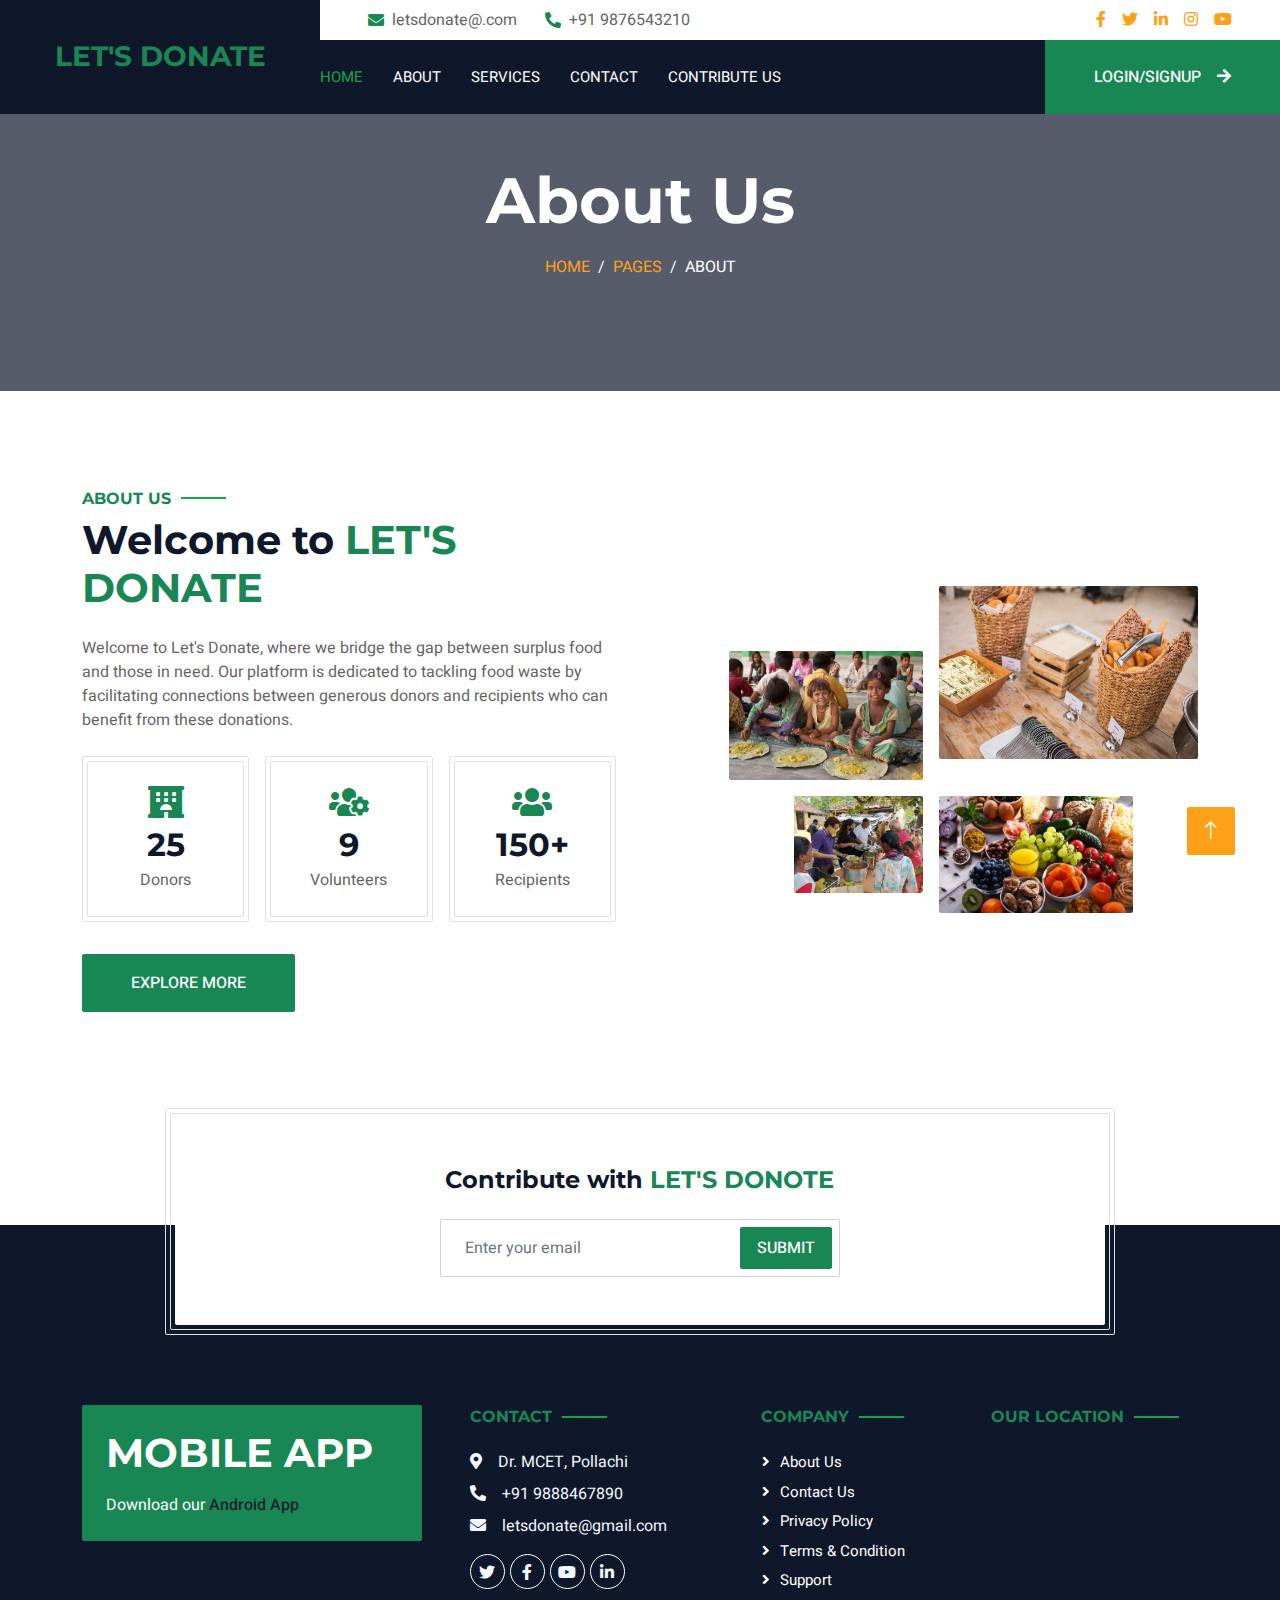
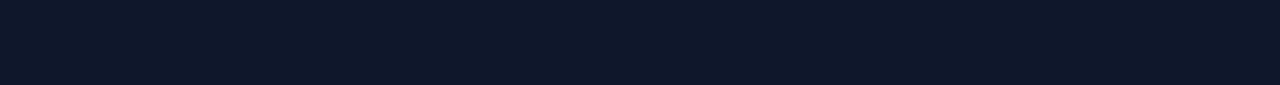
==== commit 64ee7dc8: "Update about.html" ====
--- a/about.html
+++ b/about.html
@@ -1,15 +1,4 @@
 <!DOCTYPE html>
-<html lang="en">
-
-<head>
-    <meta charset="utf-8">
-    <title>Let's Donate</title>
-    <meta content="width=device-width, initial-scale=1.0" name="viewport">
-    <meta content="" name="keywords">
-    <meta content="" name="description">
-
-    <!-- Favicon -->
-    <link href="img/favicon.ico" rel="icon"><!DOCTYPE html>
 <html lang="en">
 
 <head>
@@ -279,612 +268,4 @@
 
 </html>
 
-    <!-- Google Web Fonts -->
-    <link rel="preconnect" href="https://fonts.googleapis.com">
-    <link rel="preconnect" href="https://fonts.gstatic.com" crossorigin>
-    <link href="https://fonts.googleapis.com/css2?family=Heebo:wght@400;500;600;700&family=Montserrat:wght@400;500;600;700&display=swap" rel="stylesheet">  
-
-    <!-- Icon Font Stylesheet -->
-    <link href="https://cdnjs.cloudflare.com/ajax/libs/font-awesome/5.10.0/css/all.min.css" rel="stylesheet">
-    <link href="https://cdn.jsdelivr.net/npm/bootstrap-icons@1.4.1/font/bootstrap-icons.css" rel="stylesheet">
-
-    <!-- Libraries Stylesheet -->
-    <link href="lib/animate/animate.min.css" rel="stylesheet">
-    <link href="lib/owlcarousel/assets/owl.carousel.min.css" rel="stylesheet">
-    <link href="lib/tempusdominus/css/tempusdominus-bootstrap-4.min.css" rel="stylesheet" />
-
-    <!-- Customized Bootstrap Stylesheet -->
-    <link href="css/bootstrap.min.css" rel="stylesheet">
-
-    <!-- Template Stylesheet -->
-    <link href="css/style.css" rel="stylesheet">
-</head>
-
-<body>
-    <div class="container-xxl bg-white p-0">
-        <!-- Spinner Start -->
-        <div id="spinner" class="show bg-white position-fixed translate-middle w-100 vh-100 top-50 start-50 d-flex align-items-center justify-content-center">
-            <div class="spinner-border text-success" style="width: 3rem; height: 3rem;" role="status">
-                <span class="sr-only">Loading...</span>
-            </div>
-        </div>
-        <!-- Spinner End -->
-
-        <!-- Header Start -->
-        <div class="container-fluid bg-dark px-0">
-            <div class="row gx-0">
-                <div class="col-lg-3 bg-dark d-none d-lg-block">
-                    <a href="index.html" class="navbar-brand w-100 h-100 m-0 p-0 d-flex align-items-center justify-content-center">
-                        <h3 class="m-0 text-success text-uppercase">Let's Donate</h3>
-                    </a>
-                </div>
-                <div class="col-lg-9">
-                    <div class="row gx-0 bg-white d-none d-lg-flex">
-                        <div class="col-lg-7 px-5 text-start">
-                            <div class="h-100 d-inline-flex align-items-center py-2 me-4">
-                                <i class="fa fa-envelope text-success me-2"></i>
-                                <p class="mb-0">letsdonate@.com</p>
-                            </div>
-                            <div class="h-100 d-inline-flex align-items-center py-2">
-                                <i class="fa fa-phone-alt text-success me-2"></i>
-                                <p class="mb-0">+91 9876543210</p>
-                            </div>
-                        </div>
-                        <div class="col-lg-5 px-5 text-end">
-                            <div class="d-inline-flex align-items-center py-2">
-                                <a class="me-3" href=""><i class="fab fa-facebook-f"></i></a>
-                                <a class="me-3" href=""><i class="fab fa-twitter"></i></a>
-                                <a class="me-3" href=""><i class="fab fa-linkedin-in"></i></a>
-                                <a class="me-3" href=""><i class="fab fa-instagram"></i></a>
-                                <a class="" href=""><i class="fab fa-youtube"></i></a>
-                            </div>
-                        </div>
-                    </div>
-                    <nav class="navbar navbar-expand-lg bg-dark navbar-dark p-3 p-lg-0">
-                        <a href="index.html" class="navbar-brand d-block d-lg-none">
-                            <h1 class="m-0 text-success text-uppercase">Let's Donate</h1>
-                        </a>
-                        <button type="button" class="navbar-toggler" data-bs-toggle="collapse" data-bs-target="#navbarCollapse">
-                            <span class="navbar-toggler-icon"></span>
-                        </button>
-                        <div class="collapse navbar-collapse justify-content-between" id="navbarCollapse">
-                            <div class="navbar-nav mr-auto py-0">
-                                <a href="index.html" class="nav-item nav-link active">Home</a>
-                                <a href="about.html" class="nav-item nav-link">About</a>
-                                <a href="#" class="nav-item nav-link">Services</a>
-                                <a href="#" class="nav-item nav-link">Contact</a>
-                                
-                                <a href="#" class="nav-item nav-link">Contribute us</a>
-                            </div>
-                            <a href="login.html" class="btn btn-success rounded-0 py-4 px-md-5 d-none d-lg-block">Login/Signup<i class="fa fa-arrow-right ms-3"></i></a>
-                        </div>
-                    </nav>
-                </div>
-            </div>
-        </div>
-        <!-- Header End -->
-
-
-        <!-- Carousel Start -->
-        <div class="container-fluid p-0 mb-5">
-            <div id="header-carousel" class="carousel slide" data-bs-ride="carousel">
-                <div class="carousel-inner">
-                    <div class="carousel-item active">
-                        <img class="w-100" src="img/mani22.jpg" alt="Image">
-                        <div class="carousel-caption d-flex flex-column align-items-center justify-content-center">
-                            <div class="p-3" style="max-width: 700px;">
-                                <h6 class="section-title text-white text-uppercase mb-3 animated slideInDown">Take a bite out of hunger</h6>
-                                <h1 class="display-3 text-white mb-4 animated slideInDown">Food Waste Management</h1>
-                                <a href="" class="btn btn-success py-md-3 px-md-5 me-3 animated slideInLeft">Donate us</a>
-                                
-                            </div>
-                        </div>
-                    </div>
-                    <div class="carousel-item">
-                        <img class="w-100" src="img/main21.jpg" alt="Image">
-                        <div class="carousel-caption d-flex flex-column align-items-center justify-content-center">
-                            <div class="p-3" style="max-width: 700px;">
-                                <h6 class="section-title text-white text-uppercase mb-3 animated slideInDown">Take a bite out of hunge</h6>
-                                <h1 class="display-3 text-white mb-4 animated slideInDown">Food Waste Management</h1>
-                                <a href="" class="btn btn-success py-md-3 px-md-5 me-3 animated slideInLeft">Donate us</a>
-                               
-                            </div>
-                        </div>
-                    </div>
-                </div>
-                <button class="carousel-control-prev" type="button" data-bs-target="#header-carousel"
-                    data-bs-slide="prev">
-                    <span class="carousel-control-prev-icon" aria-hidden="true"></span>
-                    <span class="visually-hidden">Previous</span>
-                </button>
-                <button class="carousel-control-next" type="button" data-bs-target="#header-carousel"
-                    data-bs-slide="next">
-                    <span class="carousel-control-next-icon" aria-hidden="true"></span>
-                    <span class="visually-hidden">Next</span>
-                </button>
-            </div>
-        </div>
-        <!-- Carousel End -->
-
-
-        <!-- Booking Start -->
-        
-        <!-- Booking End -->
-
-
-        <!-- About Start -->
-        <div class="container-xxl py-5">
-            <div class="container">
-                <div class="row g-5 align-items-center">
-                    <div class="col-lg-6">
-                        <h6 class="section-title text-start text-success text-uppercase">About Us</h6>
-                        <h1 class="mb-4">Welcome to <span class="text-success text-uppercase">Let's Donate</span></h1>
-                        <p class="mb-4">Welcome to Let's Donate, where we bridge the gap between surplus food and those in need. Our platform is dedicated to tackling food waste by facilitating connections between generous donors and recipients who can benefit from these donations.</p>
-                        <div class="row g-3 pb-4">
-                            <div class="col-sm-4 wow fadeIn" data-wow-delay="0.1s">
-                                <div class="border rounded p-1">
-                                    <div class="border rounded text-center p-4">
-                                        <i class="fa fa-hotel fa-2x text-success mb-2"></i>
-                                        <h2 class="mb-1" data-toggle="counter-up">25</h2>
-                                        <p class="mb-0">Donors</p>
-                                    </div>
-                                </div>
-                            </div>
-                            <div class="col-sm-4 wow fadeIn" data-wow-delay="0.3s">
-                                <div class="border rounded p-1">
-                                    <div class="border rounded text-center p-4">
-                                        <i class="fa fa-users-cog fa-2x text-success mb-2"></i>
-                                        <h2 class="mb-1" data-toggle="counter-up">9</h2>
-                                        <p class="mb-0">Volunteers</p>
-                                    </div>
-                                </div>
-                            </div>
-                            <div class="col-sm-4 wow fadeIn" data-wow-delay="0.5s">
-                                <div class="border rounded p-1">
-                                    <div class="border rounded text-center p-4">
-                                        <i class="fa fa-users fa-2x text-success mb-2"></i>
-                                        <h2 class="mb-1" data-toggle="counter-up">150+</h2>
-                                        <p class="mb-0">Recipients</p>
-                                    </div>
-                                </div>
-                            </div>
-                        </div>
-                        <a class="btn btn-success py-3 px-5 mt-2" href="">Explore More</a>
-                    </div>
-                    <div class="col-lg-6">
-                        <div class="row g-3">
-                            <div class="col-6 text-end">
-                                <img class="img-fluid rounded w-75 wow zoomIn" data-wow-delay="0.1s" src="img/donote1.jpeg" style="margin-top: 25%;">
-                            </div>
-                            <div class="col-6 text-start">
-                                <img class="img-fluid rounded w-100 wow zoomIn" data-wow-delay="0.3s" src="img/donate2.jpg">
-                            </div>
-                            <div class="col-6 text-end">
-                                <img class="img-fluid rounded w-50 wow zoomIn" data-wow-delay="0.5s" src="img/donate3.jpg">
-                            </div>
-                            <div class="col-6 text-start">
-                                <img class="img-fluid rounded w-75 wow zoomIn" data-wow-delay="0.7s" src="img/donote4.jpg">
-                            </div>
-                        </div>
-                    </div>
-                </div>
-            </div>
-        </div>
-        <!-- About End -->
-
-
-        <!-- Food Start -->
-        <div class="container-xxl py-5">
-            <div class="container">
-                <div class="text-center wow fadeInUp" data-wow-delay="0.1s">
-                    <h6 class="section-title text-center text-success text-uppercase">Take a bite out of hunge</h6>
-                    <h1 class="mb-5">Recently Added <span class="text-success text-uppercase">Foods</span></h1>
-                </div>
-                <div class="row g-4">
-                    <div class="col-lg-4 col-md-6 wow fadeInUp" data-wow-delay="0.1s">
-                        <div class="room-item shadow rounded overflow-hidden">
-                            <div class="position-relative">
-                                <img class="img-fluid" src="img/sweet1.jpg" alt="">
-                                <small class="position-absolute start-0 top-100 translate-middle-y bg-success text-white rounded py-1 px-3 ms-4">5:45 p.m</small>
-                            </div>
-                            <div class="p-4 mt-2">
-                                <div class="d-flex justify-content-between mb-3">
-                                    <h5 class="mb-0">Sweets</h5>
-                                   
-                                </div>
-                                
-                                <p class="text-body mb-3">2kg of sweets are available in Raj bakes </p>
-                                <div class="d-flex justify-content-between">
-                                    <a class="btn btn-sm btn-success rounded py-2 px-4" href="">View Detail</a>
-                                    <a class="btn btn-sm btn-dark rounded py-2 px-4" href="">Order Now</a>
-                                </div>
-                            </div>
-                        </div>
-                    </div>
-                    <div class="col-lg-4 col-md-6 wow fadeInUp" data-wow-delay="0.3s">
-                        <div class="room-item shadow rounded overflow-hidden">
-                            <div class="position-relative">
-                                <img class="img-fluid" src="img/vadai1.jpg" alt="">
-                                <small class="position-absolute start-0 top-100 translate-middle-y bg-success text-white rounded py-1 px-3 ms-4">5:15 p.m</small>
-                            </div>
-                            <div class="p-4 mt-2">
-                                <div class="d-flex justify-content-between mb-3">
-                                    <h5 class="mb-0">Vadai</h5>
-                                    
-                                </div>
-                                
-                                <p class="text-body mb-3">Around 50+ vadai's are available in Raj canteens</p>
-                                <div class="d-flex justify-content-between">
-                                    <a class="btn btn-sm btn-success rounded py-2 px-4" href="">View Detail</a>
-                                    <a class="btn btn-sm btn-dark rounded py-2 px-4" href="">Order Now</a>
-                                </div>
-                            </div>
-                        </div>
-                    </div>
-                    <div class="col-lg-4 col-md-6 wow fadeInUp" data-wow-delay="0.6s">
-                        <div class="room-item shadow rounded overflow-hidden">
-                            <div class="position-relative">
-                                <img class="img-fluid" src="img/rice2.jpg" alt="">
-                                <small class="position-absolute start-0 top-100 translate-middle-y bg-success text-white rounded py-1 px-3 ms-4">4:50 p.m</small>
-                            </div>
-                            <div class="p-4 mt-2">
-                                <div class="d-flex justify-content-between mb-3">
-                                    <h5 class="mb-0">Rice</h5>
-                                    
-                                </div>
-                                
-                                <p class="text-body mb-3">There is enough food for upto 20+ people in Sanjay mahal</p>
-                                <div class="d-flex justify-content-between">
-                                    <a class="btn btn-sm btn-success rounded py-2 px-4" href="">View Detail</a>
-                                    <a class="btn btn-sm btn-dark rounded py-2 px-4" href="">Order Now</a>
-                                </div>
-                            </div>
-                        </div>
-                    </div>
-                    <div class="d-flex justify-content-between" style="padding-left: 43%;">
-                        <a class="btn btn-sm btn-success rounded py-2 px-4" href="">View Detail</a>
-                    </div>
-                </div>
-            </div>
-        </div>
-        <!-- Food End -->
-
-<!-- Food Start -->
-<div class="container-xxl py-5">
-    <div class="container">
-        <div class="text-center wow fadeInUp" data-wow-delay="0.1s">
-            <h6 class="section-title text-center text-success text-uppercase">Take a bite out of hunge</h6>
-            <h1 class="mb-5">Recently Added <span class="text-success text-uppercase">Grocery</span></h1>
-        </div>
-        <div class="row g-4">
-            <div class="col-lg-4 col-md-6 wow fadeInUp" data-wow-delay="0.1s">
-                <div class="room-item shadow rounded overflow-hidden">
-                    <div class="position-relative">
-                        <img class="img-fluid" src="img/bisc.png" alt="">
-                        <small class="position-absolute start-0 top-100 translate-middle-y bg-success text-white rounded py-1 px-3 ms-4">15% off</small>
-                    </div>
-                    <div class="p-4 mt-2">
-                        <div class="d-flex justify-content-between mb-3">
-                            <h5 class="mb-0">Biscuits</h5>
-                           
-                        </div>
-                        
-                        <p class="text-body mb-3">20 packs of biscuits are available in Raj supermarket </p>
-                        <div class="d-flex justify-content-between">
-                            <a class="btn btn-sm btn-success rounded py-2 px-4" href="">View Detail</a>
-                            <a class="btn btn-sm btn-dark rounded py-2 px-4" href="">Order Now</a>
-                        </div>
-                    </div>
-                </div>
-            </div>
-            <div class="col-lg-4 col-md-6 wow fadeInUp" data-wow-delay="0.3s">
-                <div class="room-item shadow rounded overflow-hidden">
-                    <div class="position-relative">
-                        <img class="img-fluid" src="img/wheat.png" alt="">
-                        <small class="position-absolute start-0 top-100 translate-middle-y bg-success text-white rounded py-1 px-3 ms-4">9% off</small>
-                    </div>
-                    <div class="p-4 mt-2">
-                        <div class="d-flex justify-content-between mb-3">
-                            <h5 class="mb-0">Wheat flour</h5>
-                            
-                        </div>
-                        
-                        <p class="text-body mb-3">1kg packets around 20 quantites are available in Raj supermarket</p>
-                        <div class="d-flex justify-content-between">
-                            <a class="btn btn-sm btn-success rounded py-2 px-4" href="">View Detail</a>
-                            <a class="btn btn-sm btn-dark rounded py-2 px-4" href="">Order Now</a>
-                        </div>
-                    </div>
-                </div>
-            </div>
-            <div class="col-lg-4 col-md-6 wow fadeInUp" data-wow-delay="0.6s">
-                <div class="room-item shadow rounded overflow-hidden">
-                    <div class="position-relative">
-                        <img class="img-fluid" src="img/horlicks.jpg" alt="">
-                        <small class="position-absolute start-0 top-100 translate-middle-y bg-success text-white rounded py-1 px-3 ms-4">7% off</small>
-                    </div>
-                    <div class="p-4 mt-2">
-                        <div class="d-flex justify-content-between mb-3">
-                            <h5 class="mb-0">Horlicks</h5>
-                            
-                        </div>
-                        
-                        <p class="text-body mb-3">There is 5 quantities of 500mg horlicks are available in pollachi market</p>
-                        <div class="d-flex justify-content-between">
-                            <a class="btn btn-sm btn-success rounded py-2 px-4" href="">View Detail</a>
-                            <a class="btn btn-sm btn-dark rounded py-2 px-4" href="">Order Now</a>
-                        </div>
-                    </div>
-                </div>
-            </div>
-            <div class="d-flex justify-content-between" style="padding-left: 43%;">
-                <a class="btn btn-sm btn-success rounded py-2 px-4" href="">View Detail</a>
-            </div>
-        </div>
-    </div>
-</div>
-<!-- Food End -->
-
-        
-
-        
-<!-- Video Start 
-
-
-<div class="container-xxl py-5 px-0 wow zoomIn" data-wow-delay="0.1s">
-    <div class="row g-0">
-        <div class="col-md-6 bg-dark d-flex align-items-center">
-            <div class="p-5">
-                <h6 class="section-title text-start text-white text-uppercase mb-3">Luxury Living</h6>
-                <h1 class="text-white mb-4">Discover A Brand Luxurious Hotel</h1>
-                <p class="text-white mb-4">Tempor erat elitr rebum at clita. Diam dolor diam ipsum sit. Aliqu diam amet diam et eos. Clita erat ipsum et lorem et sit, sed stet lorem sit clita duo justo magna dolore erat amet</p>
-                <a href="" class="btn btn-primary py-md-3 px-md-5 me-3">Our Rooms</a>
-                <a href="" class="btn btn-light py-md-3 px-md-5">Book A Room</a>
-            </div>
-        </div>
-        <div class="col-md-6">
-            <div class="video">
-                <button type="button" class="btn-play" data-bs-toggle="modal" data-src="" data-bs-target="#videoModal">
-                    <span></span>
-                </button>
-            </div>
-        </div>
-    </div>
-</div>
-
-<div class="modal fade" id="videoModal" tabindex="-1" aria-labelledby="exampleModalLabel" aria-hidden="true">
-    <div class="modal-dialog">
-        <div class="modal-content rounded-0">
-            <div class="modal-header">
-                <h5 class="modal-title" id="exampleModalLabel">Youtube Video</h5>
-                <button type="button" class="btn-close" data-bs-dismiss="modal" aria-label="Close"></button>
-            </div>
-            <div class="modal-body">
-
-
-                
-                <div class="ratio ratio-16x9">
-                    <iframe class="embed-responsive-item" src="" id="video" allowfullscreen allowscriptaccess="always"
-                        allow="autoplay"></iframe>
-                </div>
-            </div>
-        </div>
-    </div>
-</div>
-
-
-
- Video Start -->
-
-
-        <!-- Testimonial Start -->
-        <div class="container-xxl testimonial my-5 py-5 bg-dark wow zoomIn" data-wow-delay="0.1s">
-            <div class="container">
-                <div class="owl-carousel testimonial-carousel py-5">
-                    <div class="testimonial-item position-relative bg-white rounded overflow-hidden">
-                        <div class="d-flex align-items-center">
-                            <img class="img-fluid flex-shrink-0 rounded" src="img/udhayan.jpg" style="width: 45px; height: 45px;">
-                            <div class="ps-3">
-                                <h6 class="fw-bold mb-1">Udhayan</h6>
-                                <small>Donor</small>
-                            </div>
-                        </div>
-                        <p>These foods really meets safety and hygiene standards. Proper handling, storage, and transportation are crucial to prevent contamination.</p>
-
-                        <i class="fa fa-quote-right fa-3x text-primary position-absolute end-0 bottom-0 me-4 mb-n1"></i>
-                    </div>
-                    <div class="testimonial-item position-relative bg-white rounded overflow-hidden">
-                        <div class="d-flex align-items-center">
-                            <img class="img-fluid flex-shrink-0 rounded" src="img/bhoomish.jpg" style="width: 45px; height: 45px;">
-                            <div class="ps-3">
-                                <h6 class="fw-bold mb-1">Bhoomish</h6>
-                                <small>Volunteer</small>
-                            </div>
-                        </div>
-                        <p> Preventing food wastage reduces the environmental impact associated with food production, transportation, and disposal. Thank you for Let's Donote</p>
-
-                        <i class="fa fa-quote-right fa-3x text-primary position-absolute end-0 bottom-0 me-4 mb-n1"></i>
-                    </div>
-                    <div class="testimonial-item position-relative bg-white rounded overflow-hidden">
-                        <div class="d-flex align-items-center">
-                            <img class="img-fluid flex-shrink-0 rounded" src="img/sanj.jpg" style="width: 45px; height: 45px;">
-                            <div class="ps-3">
-                                <h6 class="fw-bold mb-1">Sanjai</h6>
-                                <small>Self minded</small>
-                            </div>
-                        </div>
-                        <p>Good application to serve food to street peoples.</p>
-
-                        <i class="fa fa-quote-right fa-3x text-primary position-absolute end-0 bottom-0 me-4 mb-n1"></i>
-                    </div>
-                </div>
-            </div>
-        </div>
-        <!-- Testimonial End -->
-
-
-        <!-- Team Start 
-        <div class="container-xxl py-5">
-            <div class="container">
-                <div class="text-center wow fadeInUp" data-wow-delay="0.1s">
-                    <h6 class="section-title text-center text-primary text-uppercase">Our Team</h6>
-                    <h1 class="mb-5">Explore Our <span class="text-primary text-uppercase">Staffs</span></h1>
-                </div>
-                <div class="row g-4">
-                    <div class="col-lg-3 col-md-6 wow fadeInUp" data-wow-delay="0.1s">
-                        <div class="rounded shadow overflow-hidden">
-                            <div class="position-relative">
-                                <img class="img-fluid" src="img/team-1.jpg" alt="">
-                                <div class="position-absolute start-50 top-100 translate-middle d-flex align-items-center">
-                                    <a class="btn btn-square btn-primary mx-1" href=""><i class="fab fa-facebook-f"></i></a>
-                                    <a class="btn btn-square btn-primary mx-1" href=""><i class="fab fa-twitter"></i></a>
-                                    <a class="btn btn-square btn-primary mx-1" href=""><i class="fab fa-instagram"></i></a>
-                                </div>
-                            </div>
-                            <div class="text-center p-4 mt-3">
-                                <h5 class="fw-bold mb-0">Full Name</h5>
-                                <small>Designation</small>
-                            </div>
-                        </div>
-                    </div>
-                    <div class="col-lg-3 col-md-6 wow fadeInUp" data-wow-delay="0.3s">
-                        <div class="rounded shadow overflow-hidden">
-                            <div class="position-relative">
-                                <img class="img-fluid" src="img/team-2.jpg" alt="">
-                                <div class="position-absolute start-50 top-100 translate-middle d-flex align-items-center">
-                                    <a class="btn btn-square btn-primary mx-1" href=""><i class="fab fa-facebook-f"></i></a>
-                                    <a class="btn btn-square btn-primary mx-1" href=""><i class="fab fa-twitter"></i></a>
-                                    <a class="btn btn-square btn-primary mx-1" href=""><i class="fab fa-instagram"></i></a>
-                                </div>
-                            </div>
-                            <div class="text-center p-4 mt-3">
-                                <h5 class="fw-bold mb-0">Full Name</h5>
-                                <small>Designation</small>
-                            </div>
-                        </div>
-                    </div>
-                    <div class="col-lg-3 col-md-6 wow fadeInUp" data-wow-delay="0.5s">
-                        <div class="rounded shadow overflow-hidden">
-                            <div class="position-relative">
-                                <img class="img-fluid" src="img/team-3.jpg" alt="">
-                                <div class="position-absolute start-50 top-100 translate-middle d-flex align-items-center">
-                                    <a class="btn btn-square btn-primary mx-1" href=""><i class="fab fa-facebook-f"></i></a>
-                                    <a class="btn btn-square btn-primary mx-1" href=""><i class="fab fa-twitter"></i></a>
-                                    <a class="btn btn-square btn-primary mx-1" href=""><i class="fab fa-instagram"></i></a>
-                                </div>
-                            </div>
-                            <div class="text-center p-4 mt-3">
-                                <h5 class="fw-bold mb-0">Full Name</h5>
-                                <small>Designation</small>
-                            </div>
-                        </div>
-                    </div>
-                    <div class="col-lg-3 col-md-6 wow fadeInUp" data-wow-delay="0.7s">
-                        <div class="rounded shadow overflow-hidden">
-                            <div class="position-relative">
-                                <img class="img-fluid" src="img/team-4.jpg" alt="">
-                                <div class="position-absolute start-50 top-100 translate-middle d-flex align-items-center">
-                                    <a class="btn btn-square btn-primary mx-1" href=""><i class="fab fa-facebook-f"></i></a>
-                                    <a class="btn btn-square btn-primary mx-1" href=""><i class="fab fa-twitter"></i></a>
-                                    <a class="btn btn-square btn-primary mx-1" href=""><i class="fab fa-instagram"></i></a>
-                                </div>
-                            </div>
-                            <div class="text-center p-4 mt-3">
-                                <h5 class="fw-bold mb-0">Full Name</h5>
-                                <small>Designation</small>
-                            </div>
-                        </div>
-                    </div>
-                </div>
-            </div>
-        </div>
-         Team End -->
-
-
-        <!-- Newsletter Start -->
-        <div class="container newsletter mt-5 wow fadeIn" data-wow-delay="0.1s">
-            <div class="row justify-content-center">
-                <div class="col-lg-10 border rounded p-1">
-                    <div class="border rounded text-center p-1">
-                        <div class="bg-white rounded text-center p-5">
-                            <h4 class="mb-4">Contribute with <span class="text-success text-uppercase">Let's Donote</span></h4>
-                            <div class="position-relative mx-auto" style="max-width: 400px;">
-                                <input class="form-control w-100 py-3 ps-4 pe-5" type="text" placeholder="Enter your email">
-                                <button type="button" class="btn btn-success py-2 px-3 position-absolute top-0 end-0 mt-2 me-2">Submit</button>
-                            </div>
-                        </div>
-                    </div>
-                </div>
-            </div>
-        </div>
-        <!-- Newsletter Start -->
-        
-
-        <!-- Footer Start -->
-        <div class="container-fluid bg-dark text-light footer wow fadeIn" data-wow-delay="0.1s">
-            <div class="container pb-5">
-                <div class="row g-5">
-                    <div class="col-md-6 col-lg-4">
-                        <div class="bg-success rounded p-4">
-                            <a href="index.html"><h1 class="text-white text-uppercase mb-3">Mobile app</h1></a>
-                            <p class="text-white mb-0">
-								Download our<a class="text-dark fw-medium" href="https://drive.google.com/file/d/1VDKABtxKY8OLfgEn_MpGSnlqT2GGXZYb/view?usp=sharing"> Android App</a>
-							</p>
-                        </div>
-                    </div>
-                    <div class="col-md-6 col-lg-3">
-                        <h6 class="section-title text-start text-success text-uppercase mb-4">Contact</h6>
-                        <p class="mb-2"><i class="fa fa-map-marker-alt me-3"></i>Dr. MCET, Pollachi</p>
-                        <p class="mb-2"><i class="fa fa-phone-alt me-3"></i>+91 9888467890</p>
-                        <p class="mb-2"><i class="fa fa-envelope me-3"></i>letsdonate@gmail.com</p>
-                        <div class="d-flex pt-2">
-                            <a class="btn btn-outline-light btn-social" href=""><i class="fab fa-twitter"></i></a>
-                            <a class="btn btn-outline-light btn-social" href=""><i class="fab fa-facebook-f"></i></a>
-                            <a class="btn btn-outline-light btn-social" href=""><i class="fab fa-youtube"></i></a>
-                            <a class="btn btn-outline-light btn-social" href=""><i class="fab fa-linkedin-in"></i></a>
-                        </div>
-                    </div>
-                    <div class="col-lg-5 col-md-12">
-                        <div class="row gy-5 g-4">
-                            <div class="col-md-6">
-                                <h6 class="section-title text-start text-success text-uppercase mb-4">Company</h6>
-                                <a class="btn btn-link" href="about.html">About Us</a>
-                                <a class="btn btn-link" href="">Contact Us</a>
-                                <a class="btn btn-link" href="">Privacy Policy</a>
-                                <a class="btn btn-link" href="">Terms & Condition</a>
-                                <a class="btn btn-link" href="">Support</a>
-                            </div>
-                            <div class="col-md-6">
-                                <h6 class="section-title text-start text-success text-uppercase mb-4">Our Location</h6>
-                                <iframe src="https://www.google.com/maps/embed?pb=!1m18!1m12!1m3!1d1648.5827833898175!2d77.03575429805358!3d10.656116895022853!2m3!1f0!2f0!3f0!3m2!1i1024!2i768!4f13.1!3m3!1m2!1s0x3ba8370d5cf1c86f%3A0x50220f1c97a228c5!2sDr.%20Mahalingam%20College%20of%20Engineering%20and%20Technology!5e0!3m2!1sen!2sin!4v1712245901118!5m2!1sen!2sin" width="200" height="180" style="border:0;" allowfullscreen="" loading="lazy" referrerpolicy="no-referrer-when-downgrade"></iframe>
-                            </div>
-                        </div>
-                    </div>
-                </div>
-            </div>
-            
-        </div>
-        <!-- Footer End -->
-
-
-        <!-- Back to Top -->
-        <a href="#" class="btn btn-lg btn-success btn-lg-square back-to-top"><i class="bi bi-arrow-up"></i></a>
-    </div>
-
-    <!-- JavaScript Libraries -->
-    <script src="https://code.jquery.com/jquery-3.4.1.min.js"></script>
-    <script src="https://cdn.jsdelivr.net/npm/bootstrap@5.0.0/dist/js/bootstrap.bundle.min.js"></script>
-    <script src="lib/wow/wow.min.js"></script>
-    <script src="lib/easing/easing.min.js"></script>
-    <script src="lib/waypoints/waypoints.min.js"></script>
-    <script src="lib/counterup/counterup.min.js"></script>
-    <script src="lib/owlcarousel/owl.carousel.min.js"></script>
-    <script src="lib/tempusdominus/js/moment.min.js"></script>
-    <script src="lib/tempusdominus/js/moment-timezone.min.js"></script>
-    <script src="lib/tempusdominus/js/tempusdominus-bootstrap-4.min.js"></script>
-
-    <!-- Template Javascript -->
-    <script src="js/main.js"></script>
-</body>
-
-</html>
+    
